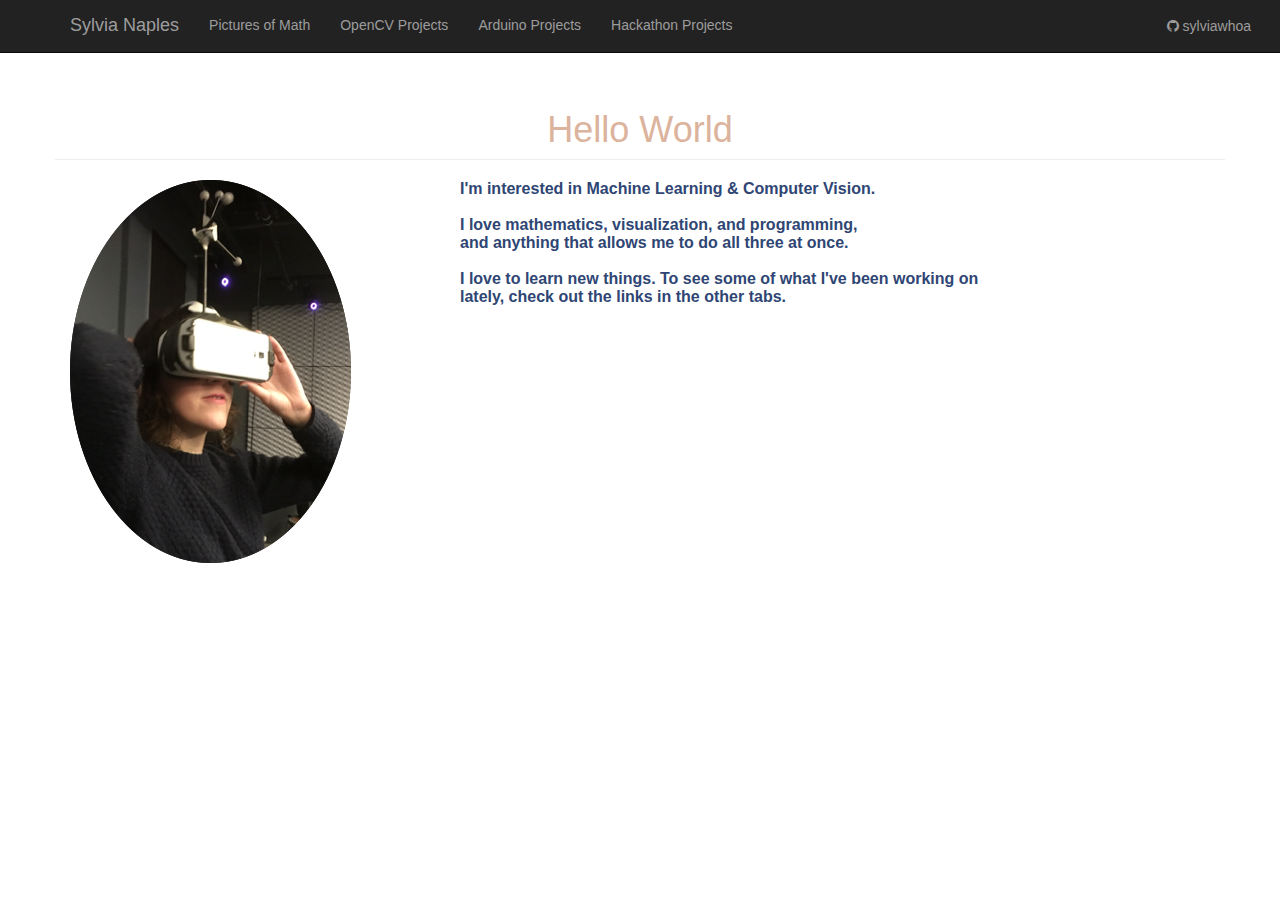
==== index.html @ 17030147 "new pic" ====
<!DOCTYPE html>
<html lang="en">

<head>

    <meta charset="utf-8">
    <meta http-equiv="X-UA-Compatible" content="IE=edge">
    <meta name="viewport" content="width=device-width, initial-scale=1">
    <meta name="description" content="">
    <meta name="author" content="">

    <title>Sylvia Naples</title>

    <!-- Bootstrap Core CSS -->
    <link href="css/bootstrap.min.css" rel="stylesheet">
    <link href="css/font-awesome.min.css" rel="stylesheet">

    <!-- Custom CSS -->
    <link href="css/thumbnail-gallery.css" rel="stylesheet">
    <link href="mainstyle.css" rel="stylesheet">


    <!-- HTML5 Shim and Respond.js IE8 support of HTML5 elements and media queries -->
    <!-- WARNING: Respond.js doesn't work if you view the page via file:// -->
    <!--[if lt IE 9]>
        <script src="https://oss.maxcdn.com/libs/html5shiv/3.7.0/html5shiv.js"></script>
        <script src="https://oss.maxcdn.com/libs/respond.js/1.4.2/respond.min.js"></script>
    <![endif]-->


    <script language="javascript" src="js/getRandomImage.js"></script>
    <script src="js/jquery.js"></script>
    <script>
        $(document).ready(function(){    
            $("#button1").click(function(){
                $("#welcome").hide();
            });
        });
    </script>

        <script>
      (function(i,s,o,g,r,a,m){i['GoogleAnalyticsObject']=r;i[r]=i[r]||function(){
      (i[r].q=i[r].q||[]).push(arguments)},i[r].l=1*new Date();a=s.createElement(o),
      m=s.getElementsByTagName(o)[0];a.async=1;a.src=g;m.parentNode.insertBefore(a,m)
      })(window,document,'script','//www.google-analytics.com/analytics.js','ga');

      ga('create', 'UA-74103315-1', 'auto');
      ga('send', 'pageview');

    </script>

</head>

<body>


    <!-- Navigation -->
    <nav class="navbar navbar-inverse navbar-fixed-top" role="navigation">
        <div class="container">
            <!-- Brand and toggle get grouped for better mobile display -->
            <div class="navbar-header">
                <button type="button" class="navbar-toggle" data-toggle="collapse" data-target="#bs-example-navbar-collapse-1">
                    <span class="sr-only">Toggle navigation</span>
                    <span class="icon-bar"></span>
                    <span class="icon-bar"></span>
                    <span class="icon-bar"></span>
                </button>
                <a class="navbar-brand colorpink" href="index.html">Sylvia Naples</a>
            </div>
            <!-- Collect the nav links, forms, and other content for toggling -->
            <div class="collapse navbar-collapse w105" id="bs-example-navbar-collapse-1">
                <ul class="nav navbar-nav">
                    <li>
                        <a href="picturesofmath.html">Pictures of Math</a>
                    </li>
                    <li>
                        <a href="opencv.html">OpenCV Projects</a>
                    </li>
                    <li>
                        <a href="arduino.html">Arduino Projects</a>
                    </li>
                    <li>
                        <a href="hackathons.html">Hackathon Projects</a>
                    </li>
                 </ul>

                <ul class="nav navbar-nav pull-right">
                    <li>
                      <a href="http://github.com/sylviawhoa" class="btn btn-block btn-social btn-github">
                        <i class="fa fa-github"></i> <span class="hidden-sm" > sylviawhoa </span>
                      </a>
                    </li>
                </ul>
            </div>
            <!-- /.navbar-collapse -->
        </div>
        <!-- /.container -->
    </nav>



    <div class="container">
        <div class="row">

            <!-- <div class="pink col-md-6 col-md-push-4 col-sm-6 col-sm-push-6"> -->
            <div class="pink">
                 <h1 class="page-header">Hello World</h1>
            </div>

        </div>

        <div class="row">
            <div class="col-md-4 col-sm-6">
                 <img src = "vrpic2.png">
            </div>   
            <div class="col-md-6 col-sm-6 title">
                I'm interested in Machine Learning & Computer Vision.
                <br>
                <br>
                I love mathematics, visualization, and programming, 
                <br>
                and anything that allows me to do all three at once.
                <br>
                <br>
                I love to learn new things. To see some of what I've been working on lately, 
                check out the links in the other tabs.
            </div>  
        </div>
    </div>



<!--     <div class = "welcome">
        <a>
            <img src="hey.gif" </img>
        </a>

    </div> -->




  



    <!-- jQuery -->
    <script src="js/jquery.js"></script>

    <!-- Bootstrap Core JavaScript -->
    <script src="js/bootstrap.min.js"></script>

</body>

</html>
---- css/thumbnail-gallery.css ----
/*!
 * Start Bootstrap - Thumbnail Gallery HTML Template (http://startbootstrap.com)
 * Code licensed under the Apache License v2.0.
 * For details, see http://www.apache.org/licenses/LICENSE-2.0.
 */

body {
    padding-top: 70px; /* Required padding for .navbar-fixed-top. Change if height of navigation changes. */
}

.thumb {
    margin-bottom: 30px;
    height: 300px;
    width: 300px;
}

footer {
    margin: 50px 0;
}
---- mainstyle.css ----
/* green #C0CC91 */ 

.welcome{
  /*background-color: #222222;*/
  background-color:rgba(255, 255, 255,0.8);
  color:##305c99;
  padding-left:70px;
  font-size:18px;

}

.greeting {
  /*background-color: #222222;*/
  background-color:rgba(255, 255, 255,0.8);
/*  color:#8600b3;*/
  padding-left:120px;
  font-size:16px;
}

.text{
  background-color:rgba(255, 255, 255,0.8);
  /*color:#305c99;*/
  padding-left:70px;
  font-size:14px;
}

.colorpink{
  color:#dcb39c;
}

.pink{
  color:#dcb39c;
  font-size:20px;
  /*margin-left:325px;*/
  text-align:center;
}

.description{
  font-size: 110%;
  padding: 0px 40px;
  max-width:700px;
  margin:auto;
}

.title{
  font-size:16px;
  font-weight: bold;
  /*color:#3c82d7;*/
  color:#2f4674;
  /*text-align:center;*/
  display: inline-block;
  vertical-align: middle;
  margin:auto;
 line-height: normal;  
}

/*.float-left{
  float:left;
}

.float-right{
  float:right;
}*/

.text-center-mw{
  text-align:center;
  max-width: 600px;
}

.img-responsive {
  min-width:100%;
  min-height:100%;
  max-width:100%;
  max-height:100%;
}

.pic-thumb {
  max-width:350px;
  padding:5px;
  max-height:350px;
  overflow:hidden;
  margin: auto;
}

.gif-thumb {
  padding:10px;
  overflow:hidden;
  margin: auto;
}

.thumbnail {
 border: none; 
}

.imageborder{
  margin-left: 30px;
  /*margin-right: 30px;*/
}

.max-width{
  max-width: 400px;
}

.video{
  margin-left: 130px;
}

.leftmargin{
  margin-left:40px;
}

.smalltopmargin{
  margin-top: 7px;
}

.smallleftmargin{
  margin-left:7px;
}

.overflow-hidden {
  overflow: hidden;
}

.w105 {
  width:105%;
}
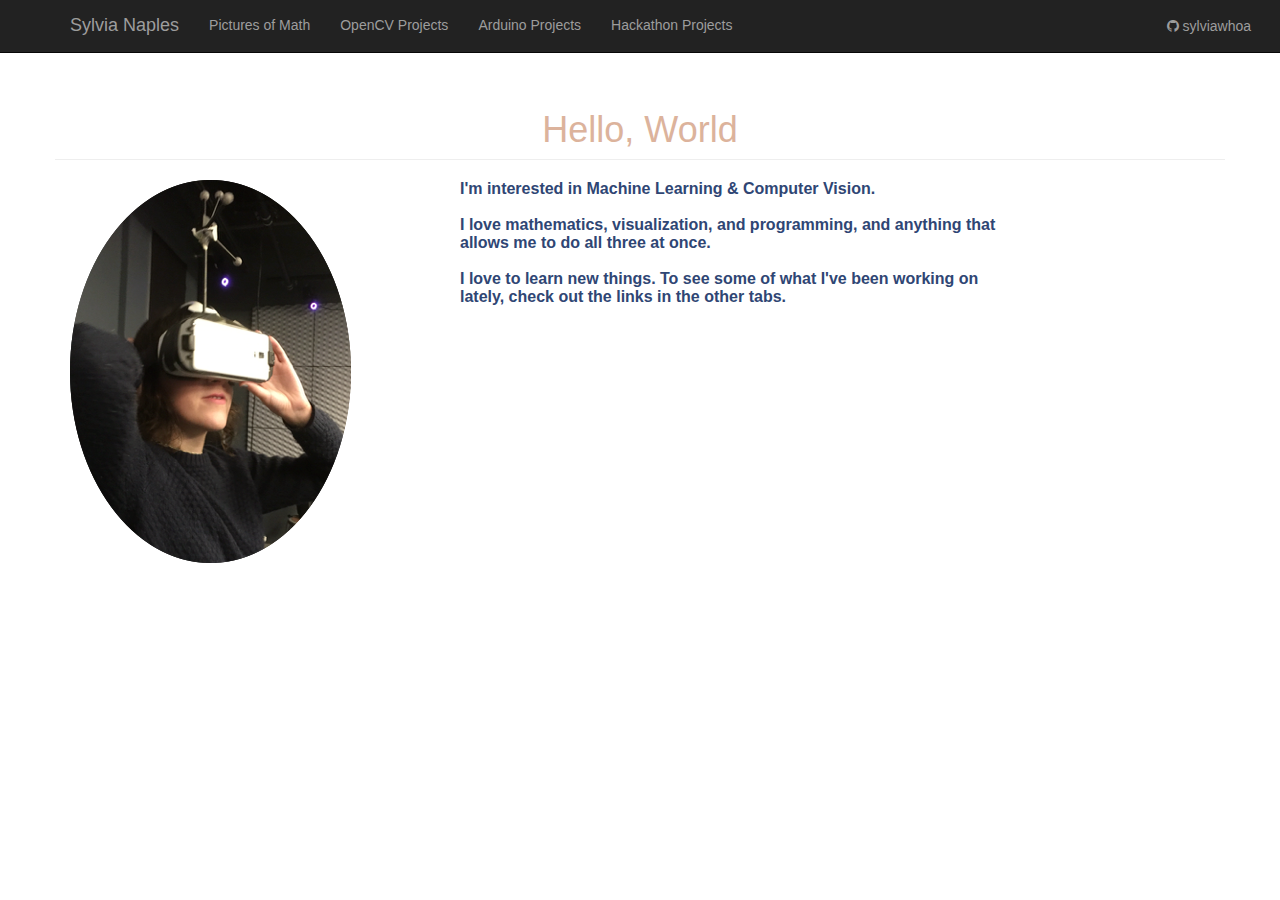
==== commit e6d62408: "updated pov images" ====
--- a/index.html
+++ b/index.html
@@ -82,6 +82,9 @@
                     <li>
                         <a href="hackathons.html">Hackathon Projects</a>
                     </li>
+<!--                     <li>
+                        <a href="upcoming.html">What's Next</a>
+                    </li> -->
                  </ul>
 
                 <ul class="nav navbar-nav pull-right">
@@ -104,7 +107,7 @@
 
             <!-- <div class="pink col-md-6 col-md-push-4 col-sm-6 col-sm-push-6"> -->
             <div class="pink">
-                 <h1 class="page-header">Hello World</h1>
+                 <h1 class="page-header">Hello, World</h1>
             </div>
 
         </div>
@@ -118,7 +121,6 @@
                 <br>
                 <br>
                 I love mathematics, visualization, and programming, 
-                <br>
                 and anything that allows me to do all three at once.
                 <br>
                 <br>
--- a/mainstyle.css
+++ b/mainstyle.css
@@ -122,5 +122,6 @@
 }
 
 .w105 {
+  text-align: auto;
   width:105%;
 }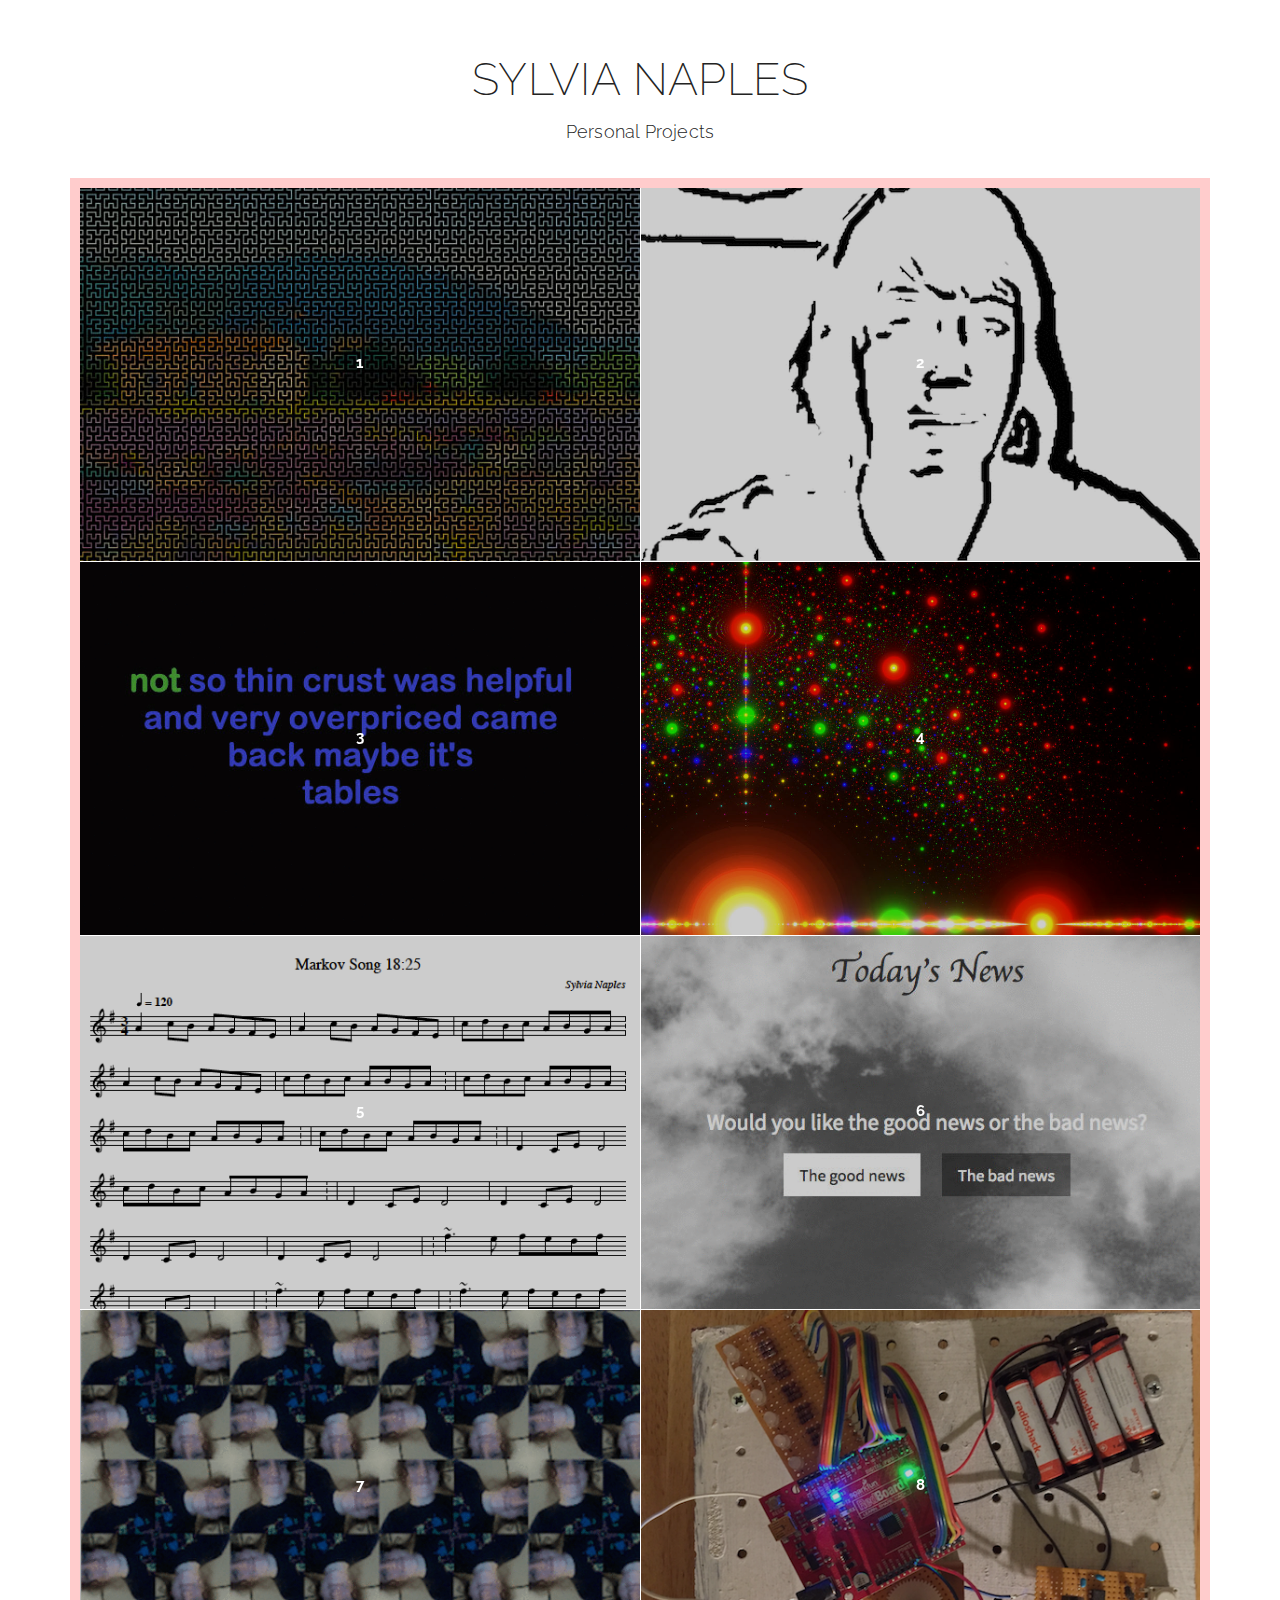
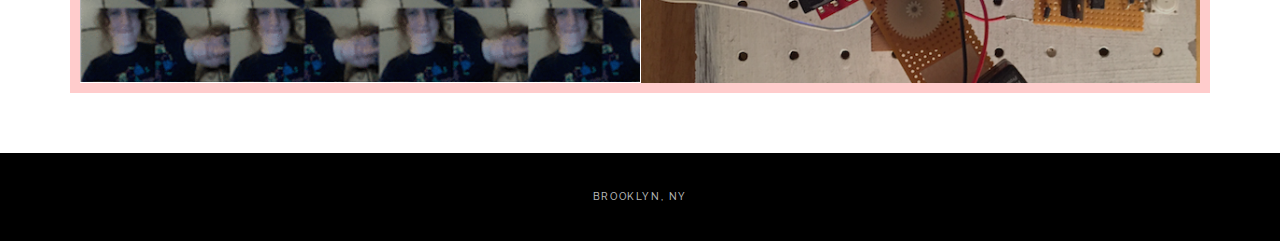
==== commit 37b6c285: "new and improved personal site" ====
--- a/index.html
+++ b/index.html
@@ -1,157 +1,511 @@
 <!DOCTYPE html>
 <html lang="en">
-
-<head>
-
-    <meta charset="utf-8">
-    <meta http-equiv="X-UA-Compatible" content="IE=edge">
-    <meta name="viewport" content="width=device-width, initial-scale=1">
-    <meta name="description" content="">
-    <meta name="author" content="">
-
-    <title>Sylvia Naples</title>
-
-    <!-- Bootstrap Core CSS -->
-    <link href="css/bootstrap.min.css" rel="stylesheet">
-    <link href="css/font-awesome.min.css" rel="stylesheet">
-
-    <!-- Custom CSS -->
-    <link href="css/thumbnail-gallery.css" rel="stylesheet">
-    <link href="mainstyle.css" rel="stylesheet">
-
-
-    <!-- HTML5 Shim and Respond.js IE8 support of HTML5 elements and media queries -->
-    <!-- WARNING: Respond.js doesn't work if you view the page via file:// -->
-    <!--[if lt IE 9]>
-        <script src="https://oss.maxcdn.com/libs/html5shiv/3.7.0/html5shiv.js"></script>
-        <script src="https://oss.maxcdn.com/libs/respond.js/1.4.2/respond.min.js"></script>
-    <![endif]-->
-
-
-    <script language="javascript" src="js/getRandomImage.js"></script>
-    <script src="js/jquery.js"></script>
-    <script>
-        $(document).ready(function(){    
-            $("#button1").click(function(){
-                $("#welcome").hide();
-            });
-        });
-    </script>
-
-        <script>
-      (function(i,s,o,g,r,a,m){i['GoogleAnalyticsObject']=r;i[r]=i[r]||function(){
-      (i[r].q=i[r].q||[]).push(arguments)},i[r].l=1*new Date();a=s.createElement(o),
-      m=s.getElementsByTagName(o)[0];a.async=1;a.src=g;m.parentNode.insertBefore(a,m)
-      })(window,document,'script','//www.google-analytics.com/analytics.js','ga');
-
-      ga('create', 'UA-74103315-1', 'auto');
-      ga('send', 'pageview');
-
-    </script>
-
-</head>
-
-<body>
-
-
-    <!-- Navigation -->
-    <nav class="navbar navbar-inverse navbar-fixed-top" role="navigation">
-        <div class="container">
-            <!-- Brand and toggle get grouped for better mobile display -->
-            <div class="navbar-header">
-                <button type="button" class="navbar-toggle" data-toggle="collapse" data-target="#bs-example-navbar-collapse-1">
-                    <span class="sr-only">Toggle navigation</span>
-                    <span class="icon-bar"></span>
-                    <span class="icon-bar"></span>
-                    <span class="icon-bar"></span>
-                </button>
-                <a class="navbar-brand colorpink" href="index.html">Sylvia Naples</a>
-            </div>
-            <!-- Collect the nav links, forms, and other content for toggling -->
-            <div class="collapse navbar-collapse w105" id="bs-example-navbar-collapse-1">
-                <ul class="nav navbar-nav">
-                    <li>
-                        <a href="picturesofmath.html">Pictures of Math</a>
-                    </li>
-                    <li>
-                        <a href="opencv.html">OpenCV Projects</a>
-                    </li>
-                    <li>
-                        <a href="arduino.html">Arduino Projects</a>
-                    </li>
-                    <li>
-                        <a href="hackathons.html">Hackathon Projects</a>
-                    </li>
-<!--                     <li>
-                        <a href="upcoming.html">What's Next</a>
-                    </li> -->
-                 </ul>
-
-                <ul class="nav navbar-nav pull-right">
-                    <li>
-                      <a href="http://github.com/sylviawhoa" class="btn btn-block btn-social btn-github">
-                        <i class="fa fa-github"></i> <span class="hidden-sm" > sylviawhoa </span>
-                      </a>
-                    </li>
-                </ul>
-            </div>
-            <!-- /.navbar-collapse -->
-        </div>
-        <!-- /.container -->
-    </nav>
-
-
-
-    <div class="container">
-        <div class="row">
-
-            <!-- <div class="pink col-md-6 col-md-push-4 col-sm-6 col-sm-push-6"> -->
-            <div class="pink">
-                 <h1 class="page-header">Hello, World</h1>
-            </div>
-
-        </div>
-
-        <div class="row">
-            <div class="col-md-4 col-sm-6">
-                 <img src = "vrpic2.png">
-            </div>   
-            <div class="col-md-6 col-sm-6 title">
-                I'm interested in Machine Learning & Computer Vision.
-                <br>
-                <br>
-                I love mathematics, visualization, and programming, 
-                and anything that allows me to do all three at once.
-                <br>
-                <br>
-                I love to learn new things. To see some of what I've been working on lately, 
-                check out the links in the other tabs.
-            </div>  
-        </div>
-    </div>
-
-
-
-<!--     <div class = "welcome">
-        <a>
-            <img src="hey.gif" </img>
-        </a>
-
-    </div> -->
-
-
-
-
-  
-
-
-
-    <!-- jQuery -->
-    <script src="js/jquery.js"></script>
-
-    <!-- Bootstrap Core JavaScript -->
-    <script src="js/bootstrap.min.js"></script>
-
-</body>
-
-</html>
+	<head>
+		<meta charset="utf-8">
+		<meta http-equiv="X-UA-Compatible" content="IE=edge">
+		<meta name="viewport" content="width=device-width, initial-scale=1">
+		<!-- The above 3 meta tags *must* come first in the head; any other head content must come *after* these tags -->
+		<meta name="description" content="">
+		<meta name="author" content="">
+		<link rel="icon" href="favicon.ico">
+		<title>Sylvia Naples</title>
+		<!-- Bootstrap core CSS -->
+		<link href="css/bootstrap.min.css" rel="stylesheet">
+		<link rel="stylesheet" href="https://maxcdn.bootstrapcdn.com/font-awesome/4.4.0/css/font-awesome.min.css">
+		<!-- Custom styles for this template -->
+		<link href="css/style.css" rel="stylesheet">
+		<link href="css/custom.css" rel="stylesheet">
+	</head>
+	<body id="page-top">
+		<section id="portfolio">
+			<div class="container">
+				<div class="row">
+					<div class="col-lg-12 text-center">
+						<div class="section-title">
+							<h2>Sylvia Naples</h2>
+							<p>Personal Projects</p>
+						</div>
+					</div>
+				</div>
+				<div class="pink">
+					<div class="shrink-grid">
+						<div class="row row-0-gutter">
+							<!-- start portfolio item -->
+							<div class="col-md-6 col-0-gutter">
+								<div class="ot-portfolio-item">
+									<figure class="effect-bubba">
+										<img src="images/monetslowder.jpg" alt="img02" class="img-responsive" />
+										<figcaption>
+											<h2>1</h2>
+											<p>Fractal Image Loader</p>
+											<a href="#" data-toggle="modal" data-target="#Modal-1">View more</a>
+										</figcaption>
+									</figure>
+								</div>
+							</div>
+							<!-- end portfolio item -->
+							<!-- start portfolio item -->
+							<div class="col-md-6 col-0-gutter">
+								<div class="ot-portfolio-item">
+									<figure class="effect-bubba">
+										<img src="images/edgecrop.gif" alt="img02" class="img-responsive" />
+										<figcaption>
+											<h2>2</h2>
+											<p>Edge Detection</p>
+											<a href="#" data-toggle="modal" data-target="#Modal-2">View more</a>
+										</figcaption>
+									</figure>
+								</div>
+							</div>
+							<!-- end portfolio item -->
+						</div>
+						<div class="row row-0-gutter">
+							<!-- start portfolio item -->
+							<div class="col-md-6 col-0-gutter">
+								<div class="ot-portfolio-item">
+									<figure class="effect-bubba">
+										<img src="images/yelp.gif" alt="img02" class="img-responsive" />
+										<figcaption>
+											<h2>3</h2>
+											<p>YELP karaoke</p>
+											<a href="#" data-toggle="modal" data-target="#Modal-3">View more</a>
+										</figcaption>
+									</figure>
+								</div>
+							</div>
+							<!-- end portfolio item -->
+							<!-- start portfolio item -->
+							<div class="col-md-6 col-0-gutter">
+								<div class="ot-portfolio-item">
+									<figure class="effect-bubba">
+										<img src="images/algcrop.jpg" alt="img02" class="img-responsive" />
+										<figcaption>
+											<h2>4</h2>
+											<p>Pictures of Math</p>
+											<a href="#" data-toggle="modal" data-target="#Modal-4">View more</a>
+										</figcaption>
+									</figure>
+								</div>
+							</div>
+							<!-- end portfolio item -->
+						</div>
+						<div class="row row-0-gutter">
+							<!-- start portfolio item -->
+							<div class="col-md-6 col-0-gutter">
+								<div class="ot-portfolio-item">
+									<figure class="effect-bubba">
+										<img src="images/markov.png" alt="img02" class="img-responsive" />
+										<figcaption>
+											<h2>5</h2>
+											<p>Markov Composition</p>
+											<a href="#" data-toggle="modal" data-target="#Modal-5">View more</a>
+										</figcaption>
+									</figure>
+								</div>
+							</div>
+							<!-- end portfolio item -->
+							<!-- start portfolio item -->
+							<div class="col-md-6 col-0-gutter">
+								<div class="ot-portfolio-item">
+									<figure class="effect-bubba">
+										<img src="images/gnbn.gif" alt="img02" class="img-responsive" />
+										<figcaption>
+											<h2>6</h2>
+											<p>Good News</p>
+											<a href="#" data-toggle="modal" data-target="#Modal-6">View more</a>
+										</figcaption>
+									</figure>
+								</div>
+							</div>
+							<!-- end portfolio item -->
+						</div>
+						<div class="row row-0-gutter">
+							<!-- start portfolio item -->
+							<div class="col-md-6 col-0-gutter">
+								<div class="ot-portfolio-item">
+									<figure class="effect-bubba">
+										<img src="images/njpcrop.gif" alt="img02" class="img-responsive" />
+										<figcaption>
+											<h2>7</h2>
+											<p>Kaleidoscope</p>
+											<a href="#" data-toggle="modal" data-target="#Modal-7">View more</a>
+										</figcaption>
+									</figure>
+								</div>
+							</div>
+							<!-- end portfolio item -->
+							<!-- start portfolio item -->
+							<div class="col-md-6 col-0-gutter">
+								<div class="ot-portfolio-item">
+									<figure class="effect-bubba">
+										<img src="images/povprev.png" alt="img02" class="img-responsive" />
+										<figcaption>
+											<h2>8</h2>
+											<p>Persistence of Vision</p>
+											<a href="#" data-toggle="modal" data-target="#Modal-8">View more</a>
+										</figcaption>
+									</figure>
+								</div>
+							</div>
+							<!-- end portfolio item -->
+					</div>
+				</div>
+			</div>
+
+
+			</div><!-- container -->
+		</section>
+
+		<footer>
+			<div class="container text-center">
+				<p>Brooklyn, NY</p>
+				<!-- <p> link to github, linkedin</p> -->
+			</div>
+		</footer>
+
+		<!-- Modal for portfolio item 1 -->
+		<div class="modal fade" id="Modal-1" tabindex="-1" role="dialog" aria-labelledby="Modal-label-1">
+			<div class="modal-dialog" role="document">
+				<div class="modal-content">
+					<div class="modal-header">
+						<button type="button" class="close" data-dismiss="modal" aria-label="Close"><span aria-hidden="true">&times;</span></button>
+						<h4 class="modal-title" id="Modal-label-1">SLOWDER: The Slow Image Loader</h4>
+					</div>
+					<div class="modal-body">
+						<img src="images/SLOWDER.gif" alt="img01" class="img-responsive" />
+						<div class="modal-works"><span>Javascript</span><span>Hackathon</span></div>
+						<p>By Sylvia Naples and <a target="_blank" href = "http://www.jasonsigal.cc/" > Jason Sigal </a> for NYU ITP's Stupid Hackathon</p>
+						<p>
+						The goal of this Hackathon was to make things with no value. We decided to write a program that would load images slowly. The image loads with a fractal space-filling curve called the <a href = "https://en.wikipedia.org/wiki/Hilbert_curve"> Hilbert curve</a>. Because of it's fractal nature, the percent loaded will get closer and closer to 100; however, to load the image completely would take infinite time.</p>
+						<p>
+							I wrote the program for the Hilbert curve in JavaScript using nothing but loops and recursion.
+						</p>
+						<p> To load your own image into slowder, check out our <a href = "http://sylviawhoa.github.io/slowder/"> Slowder</a> page. (Currently only works in Google Chrome).
+						</p>
+						<p>Checkout the project on <a href="https://github.com/sylviawhoa/slowder">github</a>.</p>
+					</div>
+					<div class="modal-footer">
+						<button type="button" class="btn btn-default" data-dismiss="modal">Close</button>
+					</div>
+				</div>
+			</div>
+		</div>
+
+
+		<!-- Modal for portfolio item 2 -->
+		<div class="modal fade" id="Modal-2" tabindex="-1" role="dialog" aria-labelledby="Modal-label-2">
+			<div class="modal-dialog" role="document">
+				<div class="modal-content">
+					<div class="modal-header">
+						<button type="button" class="close" data-dismiss="modal" aria-label="Close"><span aria-hidden="true">&times;</span></button>
+						<h4 class="modal-title" id="Modal-label-2">Edge Detection</h4>
+					</div>
+					<div class="modal-body">
+						<img src="images/edges.gif" alt="img01" class="img-responsive" />
+						<div class="modal-works"><span>OpenCV</span><span>Computer Vision</span></div>
+						<p>OpenCV's built in edge detection program is very good. This is an inferior one that I built from scratch.</p>
+					</div>
+					<div class="modal-footer">
+						<button type="button" class="btn btn-default" data-dismiss="modal">Close</button>
+					</div>
+				</div>
+			</div>
+		</div>
+
+		<!-- Modal for portfolio item 3 -->
+		<div class="modal fade" id="Modal-3" tabindex="-1" role="dialog" aria-labelledby="Modal-label-3">
+			<div class="modal-dialog" role="document">
+				<div class="modal-content">
+					<div class="modal-header">
+						<button type="button" class="close" data-dismiss="modal" aria-label="Close"><span aria-hidden="true">&times;</span></button>
+						<h4 class="modal-title" id="Modal-label-3"><a href = "https://github.com/sylviawhoa/lyric-gen"> YELP Karaoke </a></h4>
+					</div>
+					<div class="modal-body">
+						<div class="modal-works"><span>Hackathon</span><span>Spotify</span><span>Markov Chain</span><span>NLP</span></div>
+						<p>By Sylvia Naples and <a target="_blank" href = "http://www.jasonsigal.cc/" > Jason Sigal </a> for Monthly Music Hackathon at Spotify NYC</p> 
+						<p>Our code uses a <a href = "https://en.wikipedia.org/wiki/Markov_chain"> Markov Chain </a> to generate new lyrics to a given song from a large text file.
+						Given the lyrics to a song, new lyrics are generated with the same syllabic count so that the song can be sung using the new lyrics. We used <a href="https://www.yelp.com/dataset_challenge/" target="_blank">Yelp reviews</a> to generate the lyrics but any large text file could be substituted.</p>
+
+						<p>Example output:</p>
+						<div class = "modal-container">
+							<div class="row">
+								<div class="col-sm-6">Patti Smith's Lyrics to "Because the Night"</div>
+								<div class="col-sm-6">Markov Generated lyrics to "Because the Night"</div>
+							</div>
+							<div class="row">
+								<div class="col-sm-6">
+									<div class = "textboxn">
+										<br>
+										Take me now baby here as I am<br>
+										Pull me close, try and understand<br>
+										Desire is hunger is the fire I breathe<br>
+										Love is a banquet on which we feed<br><br>
+
+										Come on now try and understand<br>
+										The way I feel when I'm in your hands<br>
+										Take my hand come undercover<br>
+										They can't hurt you now,<br>
+										Can't hurt you now, can't hurt you now<br>
+										Because the night belongs to lovers<br>
+										Because the night belongs to lust<br>
+										Because the night belongs to lovers<br>
+										Because the night belongs to us<br><br>
+
+										Have I doubt when I'm alone<br>
+										Love is a ring, the telephone<br>
+										Love is an angel disguised as lust<br>
+										Here in our bed until the morning comes<br>
+										Come on now try and understand<br>
+										The way I feel under your command<br>
+										Take my hand as the sun descends<br>
+										They can't touch you now,<br>
+										Can't touch you now, can't touch you now<br>
+										Because the night belongs to lovers ...<br><br>
+
+										With love we sleep<br>
+										With doubt the vicious circle<br>
+										Turn and burns<br>
+										Without you I cannot live<br>
+										Forgive, the yearning burning<br>
+										I believe it's time, too real to feel<br>
+										So touch me now, touch me now, touch me now<br>
+										Because the night belongs to lovers ...<br><br>
+
+										Because tonight there are two lovers<br>
+										If we believe in the night we trust<br>
+										Because tonight there are two lovers ...<br><br>
+									</div> 
+									<br><br> 
+								</div> 
+								<div class="col-sm-6">
+									<div class = "textboxn">
+										<br>
+										THAT THE EMPLOYEES HE DIDN'T HAVE<br>
+										CARE OF THE LOUD SOME CHEAP BUT AT<br>
+										IS NEARBY TOWN AND TAKE OUR WAITRESS WAS STUFFED<br>
+										IN COMPARISON TO BE SEATED<br><br>
+
+										IN THE BAR WASN'T EVEN THAT<br>
+										FRIDAY DURING THE DESCRIPTIONS ALL<br>
+										RECENT SALES BUT OUR CREDIT<br>
+										HAVE ENOUGH TO STOP<br>
+										BECAUSE THE OTHER THAN INCOMPETENT<br>
+										DREAM I WILL RETURN HOME I CALLED THE<br>
+										SERVICE GOLFERS IN THE BOYFRIEND<br>
+										ARE JUST OK BECAUSE WE GO BACK<br>
+										TEA BUT DID BLENDED DRINKS I'VE EATEN<br><br>
+
+										TREATS ARE GREAT ARE NOT HONOR<br>
+										AS TOILETRIES AND ONE OF GOING<br>
+										BECAUSE MUCH ENTHUSIASM ABOUT<br>
+										BY AND WERE STAFFED WITH GOOD TO PURCHASE MACHINES<br>
+										TAILOR AS AN ITALIAN FOOD<br>
+										NOT SO THIN CRUST WAS HELPFUL AND VERY<br>
+										OVERPRICED CAME BACK MAYBE IT'S<br>
+										TABLES IT ALL IT<br>
+										BACK FOR THE BAR WONDERFUL JOB<br>
+										OTHER SIGNS HE TOLD I DO IT WAS<br><br>
+
+										EVEN HAVE ANY<br>
+										WHICH WAS OVERCOOKED AND DUTIES<br>
+										HAD GREAT AND<br>
+										AND HIGHLY GOTTEN A DRINK<br>
+										TORTILLA SOUP AND THE ONLY<br>
+										HISTORIC BUILDING AND KNOWS THAT I<br>
+										WHITE RICE NOODLES WERE SUFFICIENT TO ORDER<br>
+										IT'S THE FOR IT IS A BUT WAY I<br><br>
+
+										SOMETHING NEW SLIDE DOWN SOUTH HILLS HANDS AND<br>
+										BUT THE TIKI THING THAT BEING THERE<br>
+										AND EXCITING FOR A NICE STAFF WORKING<br><br>
+									</div>
+								</div>
+							</div>
+						</div>
+					</div>
+					<br>
+					<div class="modal-footer">
+						<button type="button" class="btn btn-default" data-dismiss="modal">Close</button>
+					</div>
+				</div>
+			</div>
+		</div>
+
+		<!-- Modal for portfolio item 4 -->
+		<div class="modal fade" id="Modal-4" tabindex="-1" role="dialog" aria-labelledby="Modal-label-4">
+			<div class="modal-dialog" role="document">
+				<div class="modal-content">
+					<div class="modal-header">
+						<button type="button" class="close" data-dismiss="modal" aria-label="Close"><span aria-hidden="true">&times;</span></button>
+						<h4 class="modal-title" id="Modal-label-4">Pictures of Math</h4>
+					</div>
+					<script language="javascript" src="js/getRandomImage.js"></script>
+					<script type="text/javascript"> var imgArray = getSixRandomImages(random_images_array);</script>
+					<div class="modal-body">
+						<div class="modal-container">
+							<div class="row">
+								<div class="col-md-4 col-sm-6">
+									<div class="pic-thumb">
+										<script type="text/javascript">document.write(imgArray[0]);</script>
+									</div>
+								</div>
+								<div class="col-md-4 col-sm-6">
+									<div class="pic-thumb">
+										<script type="text/javascript">document.write(imgArray[1]);</script>
+									</div>
+								</div>
+								<div class="clearfix visible-sm"></div>
+								<div class="col-md-4 col-sm-6">
+									<div class="pic-thumb">
+									 <script type="text/javascript">document.write(imgArray[2]);</script>
+									</div>
+								</div>
+								<div class="clearfix visible-md visible-lg"></div>
+								<div class="col-md-4 col-sm-6">
+									<div class="pic-thumb">
+									 <script type="text/javascript">document.write(imgArray[3]);</script>
+									</div>
+								</div>
+								<div class="clearfix visible-sm"></div>
+								<div class="col-md-4 col-sm-6">
+									<div class="pic-thumb">
+									 <script type="text/javascript">document.write(imgArray[4]);</script>
+									</div>
+								</div>
+								<div class="col-md-4 col-sm-6">
+									<div class="pic-thumb">
+									 <script type="text/javascript">document.write(imgArray[5]);</script>
+									</div>
+								</div>
+							</div>
+						</div>
+						<div class="modal-works"><span>Math</span></div>
+						<p>The beauty of advanced mathematics is typically restricted to the few of us who choose to dedicate years of our lives to it. In 2010, I started a blog called <a href="http://picturesofmath.blogspot.com/"> Pictures of Math </a>. I've since collected over 200 images to share the universal beauty of mathematics.</p>
+						<p>To find out more about a particular image, click the image.</p>
+						<p>If you are on a mobile device, check out my <a href = "http://sylviawhoa.github.io/mobileapp/" >  mobile app</a>.</p>
+					</div>
+					<div class="modal-footer">
+						<button type="button" class="btn btn-default" data-dismiss="modal">Close</button>
+					</div>
+				</div>
+			</div>
+		</div>
+		<!-- Modal for portfolio item 5 -->
+		<div class="modal fade" id="Modal-5" tabindex="-1" role="dialog" aria-labelledby="Modal-label-5">
+			<div class="modal-dialog" role="document">
+				<div class="modal-content">
+					<div class="modal-header">
+						<button type="button" class="close" data-dismiss="modal" aria-label="Close"><span aria-hidden="true">&times;</span></button>
+						<h4 class="modal-title" id="Modal-label-5">Markov Generated Sheet Music</h4>
+					</div>
+					<div class="modal-body">
+						<img src="images/markov.png" alt="img01" class="img-responsive" />
+						<div class="modal-works"><span>Hackathon</span><span>Markov Chain</span></div>
+						<p>I started this project for a Music Composition Hackathon at Spotify. I wanted to algorithmically generate music using a trained model. The event centered around a performace at the end of the night so my goal was to create music that could be performed by a person. Generating sheet music seemed like it would be a very difficult problem, but after some research, I was excited to discover a file format called <a href="https://en.wikipedia.org/wiki/ABC_notation">abc notation</a> that gives a textual representation of a score. All I needed was to find a large dataset of abc sheet music and I was able to generate my own songs. I used a <a href="http://www.norbeck.nu/abc/">collection of Irish and Swedish songs</a>.</p>
+						<p>Checkout the project on <a href="https://github.com/sylviawhoa/markov_sheet_music">github</a>.</p>
+					</div>
+					<div class="modal-footer">
+						<button type="button" class="btn btn-default" data-dismiss="modal">Close</button>
+					</div>
+				</div>
+			</div>
+		</div>
+
+		<!-- Modal for portfolio item 6 -->
+		<div class="modal fade" id="Modal-6" tabindex="-1" role="dialog" aria-labelledby="Modal-label-1">
+			<div class="modal-dialog" role="document">
+				<div class="modal-content">
+					<div class="modal-header">
+						<button type="button" class="close" data-dismiss="modal" aria-label="Close"><span aria-hidden="true">&times;</span></button>
+						<h4 class="modal-title" id="Modal-label-6">Good News / Bad News</h4>
+					</div>
+					<div class="modal-body">
+						<img src="images/goodnews.jpg" alt="img01" class="img-responsive" />
+						<div class="modal-works"><span>API</span><span>Sentiment Analysis</span><span>NLP</span></div>
+						<p>Using Sentiment Analysis on News</p>
+						<p>
+						Want the good news? By selecting good news, you'll see only articles with a sentiment score of over .8. The bad news? Below -.8. All articles are fetched several times a day using the Alchemy API.
+						</p>
+						<!-- url to site -->
+					</div>
+					<div class="modal-footer">
+						<button type="button" class="btn btn-default" data-dismiss="modal">Close</button>
+					</div>
+				</div>
+			</div>
+		</div>
+
+		<!-- Modal for portfolio item 7 -->
+		<div class="modal fade" id="Modal-7" tabindex="-1" role="dialog" aria-labelledby="Modal-label-1">
+			<div class="modal-dialog" role="document">
+				<div class="modal-content">
+					<div class="modal-header">
+						<button type="button" class="close" data-dismiss="modal" aria-label="Close"><span aria-hidden="true">&times;</span></button>
+						<h4 class="modal-title" id="Modal-label-7">Kalvideoscope</h4>
+					</div>
+					<div class="modal-body">
+						<img src="images/kal.gif" alt="img01" class="img-responsive"/>
+						<div class="modal-works"><span>OpenCV</span></div>
+						<p> Playing with reflection, rotation, and recursion to create a scalable kaleidoscope. Inspired by Nam June Paik's <a href="http://collection.whitney.org/object/5459" >V-yramid</a>:
+						</p>
+						<img src="images/njpyramid.jpeg" alt="img01" class="img-responsive"/>
+					</div>
+					<div class="modal-footer">
+						<button type="button" class="btn btn-default" data-dismiss="modal">Close</button>
+					</div>
+				</div>
+			</div>
+		</div>
+
+		<!-- Modal for portfolio item 8 -->
+		<div class="modal fade" id="Modal-8" tabindex="-1" role="dialog" aria-labelledby="Modal-label-1">
+			<div class="modal-dialog" role="document">
+				<div class="modal-content">
+					<div class="modal-header">
+						<button type="button" class="close" data-dismiss="modal" aria-label="Close"><span aria-hidden="true">&times;</span></button>
+						<h4 class="modal-title" id="Modal-label-8">Persistence of Vision</h4>
+					</div>
+					<div class="modal-body">
+						<img src="images/POV_Sylvia.gif" alt="img01" class="img-responsive" />
+						<div class="modal-works"><span>Javascript</span><span>Hackathon</span></div>
+						<p>An implementation of Persistence of Vision from Simon Monk's <br>
+						<a href = "http://www.dangerouslymad.com/projects/chapter-8-persistence-of-vision"> 15 Dangerously Mad Projects for the Evil Genius</a></p>
+
+					<div class="modal-container">
+						<div class="row">
+							<img src="images/povproject.jpg" class="img-responsive">
+							<p>The completed Persistence of Vision board</p>
+						</div>
+						<div class="row">
+							<img src="images/leds.png" class="img-responsive">
+							<p>Three pin RGB LEDs with connected resistors</p>
+						</div>
+						<div class="row">
+							<img src="images/mcprogress.png" class="img-responsive">
+							<p>The instructions were written for a Printed Circuit Board. Since I was using a strip of plastic with holes in it, I had to work out the diagram myself.</p>
+						</div>
+						<div class="row">
+							<img src="images/motorcontroller.jpg" class="img-responsive">
+							<p>Completed front and back of the motor controller</p>
+						</div>
+					</div>
+
+					</div>
+
+					<div class="modal-footer">
+						<button type="button" class="btn btn-default" data-dismiss="modal">Close</button>
+					</div>
+				</div>
+			</div>
+		</div>
+
+
+		<!-- Bootstrap core JavaScript
+			================================================== -->
+		<!-- Placed at the end of the document so the pages load faster -->
+		<script src="https://ajax.googleapis.com/ajax/libs/jquery/1.11.3/jquery.min.js"></script>
+		<script src="js/bootstrap.min.js"></script>
+		<script src="js/SmoothScroll.js"></script>
+		<script src="js/theme-scripts.js"></script>
+	</body>
+</html>--- a/css/style.css
+++ b/css/style.css
@@ -0,0 +1,671 @@
+/*------------------------------------------------------------------
+
+Project:	Treviso - One page multi purpose page
+Version:	1.0
+Last change:	17/08/2015 [...]
+Designed by:	MOOZ Themes / www.MOOZthemes.com
+Primary use:	One page
+
+/*--------------------
+Import Google Fonts
+--------------------*/
+
+/* main font for menu. */
+@import url(http://fonts.googleapis.com/css?family=Roboto:400|Raleway:200,300,400,500,700,900);
+
+/*--------------------
+1. General
+--------------------*/
+
+body {
+	margin: 0px;
+	font-family: "Raleway", Sans-serif;
+}
+
+h1,
+h2,
+h3,
+h4,
+h5,
+h6 {
+	font-weight: 200;
+	letter-spacing: 0.4px;
+	font-family: "Raleway", Sans-serif;
+	color: #232323;
+}
+
+p {
+	font-family: 'Raleway', sans-serif;
+	font-size: 17px;
+	font-weight: 300;
+	line-height: 28px;
+	letter-spacing: 0.2px;
+	color: #252525;
+}
+
+a:hover, a:focus, a:active, a.active {
+    color: #fec503;
+}
+a, a:hover, a:focus, a:active, a.active {
+    outline: 0;
+}
+
+::selection {
+    text-shadow: none;
+    background: #fed136;
+}
+
+@media (min-width: 768px) {
+	section {
+	    padding: 150px 0;
+	}
+}
+
+section {
+	padding: 35px 0 60px;
+}
+
+/*--------------------
+1.1 Reset bootstrap
+--------------------*/
+
+.row-0-gutter {
+    margin-left: -13px;
+    margin-right: -13px;
+}
+
+.col-0-gutter {
+	padding-left: 0;
+	padding-right: 0;
+}
+
+/*--------------------
+2. Navigation
+--------------------*/
+
+.navbar-default {
+	background-color: #F1F1F1;
+	border-color: transparent
+}
+.navbar-default .navbar-brand {
+	color: #fff;
+    padding: 5px;
+}
+.navbar-default .navbar-brand:hover,.navbar-default .navbar-brand:focus,.navbar-default .navbar-brand:active,.navbar-default .navbar-brand.active {
+	color: #fec503
+}
+.navbar-default .navbar-collapse {
+	border-color: rgba(255,255,255,.02)
+}
+.navbar-default .navbar-toggle {
+	background-color: #fed136;
+	border-color: #fed136
+}
+.navbar-default .navbar-toggle .icon-bar {
+	background-color: #fff
+}
+.navbar-default .navbar-toggle:hover,.navbar-default .navbar-toggle:focus {
+	background-color: #fed136
+}
+.navbar-default .nav li a {
+    font-family: "Roboto",sans-serif;
+    text-transform: uppercase;
+    font-size: 13px;
+    font-weight: 400;
+    letter-spacing: 2px;
+    color: #000;
+    border-bottom: 1px solid;
+    border-color: #000;
+    margin: 10px 15px;
+    padding: 0 0 2px 0;
+}
+
+.navbar-default .nav li a:hover,.navbar-default .nav li a:focus {
+	border-color: #991919;
+	outline: 0
+}
+
+.navbar-default .navbar-nav>.active>a {
+	border-radius: 0;
+	color: #fff;
+	background-color: #fed136
+}
+.navbar-default .navbar-nav>.active>a:hover,.navbar-default .navbar-nav>.active>a:focus {
+	color: #fff;
+	background-color: #fec503
+}
+
+@media (min-width:768px) {
+	.navbar-default
+	{
+		background-color: transparent;
+		padding: 40px 0 0px;
+    	-webkit-transition:padding .3s;
+		-moz-transition:padding .3s;
+		transition:padding .3s;
+		border:0
+	}
+	.navbar-default .navbar-brand {
+		font-size: 2em;
+		-webkit-transition:all .3s;
+		-moz-transition:all .3s;
+		transition:all .3s
+        padding: 0px;
+	}
+	.navbar-default .navbar-nav>.active>a {
+		border-radius: 3px
+	}
+	.navbar-default.navbar-shrink {
+		background-color: #222;
+		padding: 10px 0
+	}
+    .navbar-nav>li>a {
+        padding-top: 15px;
+        padding-bottom: 4px;
+    }
+}
+
+/*--------------------
+4. Sections
+--------------------*/
+
+.section-title {
+	padding-bottom: 30px;
+}
+
+.section-title h2 {
+	font-size: 45px;
+	text-transform: uppercase;
+}
+
+.section-title p {
+	font-size: 18px;
+	font-weight: 300;
+	line-height: 33px;
+	margin: 25px 100px 30px 100px;
+}
+
+.mz-module .section-title {
+    padding: 40px 0;
+}
+
+/*--------------------
+4.1. About
+--------------------*/
+
+.mz-about-container {
+    padding: 0 50px;
+}
+
+.mz-module-about {
+	padding: 20px;
+}
+
+.mz-about-default {
+    background-color: #252525;
+}
+
+.mz-about-dark {
+    background-color: #2B2B2B;
+}
+
+.mz-module-about h3 {
+font-weight: 700;
+    font-size: 13px;
+    text-transform: uppercase;
+    color: #FFFFFF;
+    letter-spacing: 2px;
+    margin-bottom: 30px;
+    }
+
+.mz-module-about p {
+	font-size: 14px;
+	font-weight: 400;
+	line-height: 27px;
+	color: #9C9C9C;
+}
+
+.ot-circle {
+	text-align: center;
+	color: #E8E8E8;
+	margin: 40px 0;
+	font-size: 37px;
+}
+
+/*--------------------
+4.2. Skills
+--------------------*/
+
+.skills-text h2 {
+    margin: 0 0 30px;
+}
+
+.skillbar-item {
+    margin-bottom: 30px;    
+}
+
+.skillbar-item:last-child {
+    margin-bottom: 60px;    
+}
+
+.skillbar {
+    position: relative;
+    display: block;
+    width: 100%;
+}
+
+.skillbar-bar {
+    display: block;
+    background-color: #FFFFFF;
+    height: 10px;
+    width: 100%;
+    border: 1px solid #D8D8D8;
+    border-radius: 10px;
+}
+
+.skillbar h3 {
+    font-weight: 600;
+    font-size: 13px;
+    text-transform: uppercase;
+    color: #3A3A3A;
+    letter-spacing: 2px;    
+    margin: 0;
+    padding: 0 0 12px 0;
+}
+
+.skillbar-percent {
+    color: #fff;
+    background-color: #B91919;
+    float: left;
+    height: 4px;
+    margin: 2px 0;
+    border-radius: 10px;
+    border: 1px solid #B91919;
+}
+
+/*--------------------
+4.3. Portfolio
+--------------------*/
+
+figure {
+	position: relative;
+    overflow: hidden;
+    margin: 0 1px 1px 0;
+    background: #726FB9;
+    text-align: center;
+    cursor: pointer;	
+}
+
+figcaption {
+    position: absolute;
+    top: 0;
+    left: 0;
+    width: 100%;
+    height: 100%;	
+}
+
+.ot-portfolio-item figure figcaption > a {
+    z-index: 1000;
+    text-indent: 200%;
+    white-space: nowrap;
+    font-size: 0;
+    opacity: 0;
+}
+.ot-portfolio-item figure figcaption, .ot-portfolio-item figure figcaption > a {
+    position: absolute;
+    top: 0;
+    left: 0;
+    width: 100%;
+    height: 100%;
+}
+
+figure.effect-bubba {
+	background: #000;
+	margin-bottom: 1px;
+}
+
+figure.effect-bubba img {
+	opacity: 0.8;
+	-webkit-transition: opacity 0.35s;
+	transition: opacity 0.35s;
+}
+
+figure.effect-bubba:hover img {
+	opacity: 0.4;
+}
+
+figure.effect-bubba figcaption::before,
+figure.effect-bubba figcaption::after {
+	position: absolute;
+	top: 30px;
+	right: 30px;
+	bottom: 30px;
+	left: 30px;
+	content: '';
+	opacity: 0;
+	-webkit-transition: opacity 0.35s, -webkit-transform 0.35s;
+	transition: opacity 0.35s, transform 0.35s;
+}
+
+figure.effect-bubba figcaption::before {
+	border-top: 1px solid #fff;
+	border-bottom: 1px solid #fff;
+	-webkit-transform: scale(0,1);
+	transform: scale(0,1);
+}
+
+figure.effect-bubba figcaption::after {
+	border-right: 1px solid #fff;
+	border-left: 1px solid #fff;
+	-webkit-transform: scale(1,0);
+	transform: scale(1,0);
+}
+
+figure.effect-bubba h2 {
+    color: #fff;
+    font-size: 15px;
+    font-weight: 700;
+    text-transform: uppercase;
+	padding-top: 30%;
+	-webkit-transition: -webkit-transform 0.35s;
+	transition: transform 0.35s;
+	-webkit-transform: translate3d(0,-20px,0);
+	transform: translate3d(0,-20px,0);
+}
+
+figure.effect-bubba p {
+    color: #fff;
+    font-size: 13px;
+    font-weight: 500;
+	padding: 20px 2.5em;
+	opacity: 0;
+	-webkit-transition: opacity 0.35s, -webkit-transform 0.35s;
+	transition: opacity 0.35s, transform 0.35s;
+	-webkit-transform: translate3d(0,20px,0);
+	transform: translate3d(0,20px,0);
+}
+
+figure.effect-bubba:hover figcaption::before,
+figure.effect-bubba:hover figcaption::after {
+	opacity: 1;
+	-webkit-transform: scale(1);
+	transform: scale(1);
+}
+
+figure.effect-bubba:hover h2,
+figure.effect-bubba:hover p {
+	opacity: 1;
+	-webkit-transform: translate3d(0,0,0);
+	transform: translate3d(0,0,0);
+}
+
+/*--------------------
+4.4. Dark Short section (counters, quote, etc)
+--------------------*/
+
+.light-bg {
+    background: #f1f1f1;
+}
+
+/*--------------------
+4.5. Intro Text
+--------------------*/
+
+.intro-section {
+	padding: 60px 0 0 0;
+	margin: 0;
+}
+
+.intro-section .section-title {
+/*	padding: 0px 85px; */
+	text-align: justify;	
+}
+
+.intro-section p {
+	font-size: 14px;
+	color: #6B6B6B;
+	font-weight: 500;
+	line-height: 32px;
+	padding: 47px;
+	font-family: "Raleway";
+	margin: 0;
+	background-color: #F9F9F9;
+}
+
+/*--------------------
+4.6. Team
+--------------------*/
+
+.team-item {
+    text-align: center;
+    background-color: #F5F5F5;
+}
+
+.team-item h3 {
+font-size: 25px;
+    font-weight: 300;
+    margin: 30px 0 20px;
+    text-transform: uppercase;
+}
+
+.team-item .team-position {
+color: #565656;
+    font-size: 12px;
+    text-transform: uppercase;
+    font-weight: 500;
+}
+
+.team-item p {
+	font-size: 13px;
+	font-weight: 500;
+	color: #848484;
+	padding: 18px 30px 35px 30px;
+	line-height: 24px;
+}
+
+/*--------------------
+4.7. Contacts
+--------------------*/
+
+section#contact form {
+    width: 60%;
+    margin: 15px auto;
+}
+
+section#contact.form-group {
+margin-bottom: 25px;
+}
+
+section#contact .form-group input, section#contact .form-group textarea {
+    padding: 15px;
+    border: 1px solid #BBBBBB;
+    border-radius: 0;
+    -webkit-box-shadow: inset 0 1px 1px rgba(0,0,0,.075);
+    box-shadow: inset 0 0px 0px rgba(0,0,0,.075);
+    font-size: 13px;
+}
+
+.contact h3 {
+    margin-bottom: 30px;
+}
+
+.contact p {
+    font-size: 13px;
+}
+
+.contact .day {
+    display: inline-block;
+    width: 80px;
+}
+
+.contact i {
+    margin-right: 5px;
+}
+
+/*--------------------
+5. Footer
+--------------------*/
+
+footer {
+    padding: 30px;
+    background-color: #000;    
+}
+
+footer p {
+    color: #B7B7B7;
+    margin: 0;
+    font-size: 10px;
+    text-transform: uppercase;
+    font-weight: 500;
+    letter-spacing: 1.6px;
+}
+
+footer p a {
+    color: #fff;
+}
+
+footer p a span {
+    color: #FF9F46;
+    font-size: 10px;
+    letter-spacing: 1px;
+    font-weight: 700;
+}
+
+/*--------------------
+6. Modal
+--------------------*/
+
+.modal-content {
+	border-radius: 0;	
+}
+.modal-header .close {
+	font-size: 30px;	
+}
+.modal-title {    
+	text-transform: uppercase;
+	font-size: 23px;
+}
+
+.modal-body {
+	padding: 0;
+}
+
+.modal-body p {
+	margin: 30px 20px;
+	color: #2D2D2D;		
+}
+
+.modal-works {
+font-size: 11px;
+    letter-spacing: 1px;
+    text-transform: uppercase;
+    font-weight: 500;
+    color: #fff;
+    margin: 25px 20px;
+}
+
+.modal-works span {
+	background-color: #FED136;
+    margin-right: 15px;
+    padding: 5px 10px;
+}
+
+/*--------------------
+7. Components
+--------------------*/
+
+.btn-xl:hover, .btn-xl:focus, .btn-xl:active, .btn-xl.active, .open .dropdown-toggle.btn-xl {
+    color: #fff;
+    background-color: #fec503;
+    border-color: #f6bf01;
+}
+
+.btn:hover, .btn:focus, .btn:active, .btn.active, .open .dropdown-toggle.btn {
+    color: #fff;
+    background-color: #fec503;
+    border-color: #f6bf01;
+}
+
+.btn {
+    display: inline-block;
+    padding: 8px 20px;
+    margin-bottom: 0;
+    font-size: 14px;
+    font-weight: 400;
+    line-height: 1.42857143;
+    text-align: center;
+    white-space: nowrap;
+    vertical-align: middle;
+    -ms-touch-action: manipulation;
+    touch-action: manipulation;
+    cursor: pointer;
+    -webkit-user-select: none;
+    -moz-user-select: none;
+    -ms-user-select: none;
+    user-select: none;
+    background-image: none;
+    border: 1px solid transparent;
+    border-radius: 4px;
+}
+
+.btn-xl {
+    color: #fff;
+     background-color: #726FB9;
+    border-color: #726FB9;
+    font-family: "Robot",sans-serif;
+    text-transform: uppercase;
+    font-weight: 700;
+    border-radius: 3px;
+    font-size: 18px;
+    padding: 20px 40px;
+}
+
+/* Back to top button
+---------------------------------- */
+#back-top {
+    position: fixed;
+    z-index: 1000;
+    bottom: 40px;
+    right: 50px;
+}
+#back-top a {
+    width: 60px;
+    height: 60px;
+    display: block;
+    text-align: center;
+    font: 11px/100% Arial, Helvetica, sans-serif;
+    text-transform: uppercase;
+    text-decoration: none;
+    color: #FFFFFF;
+    background: #A9A9B1;
+    /* background color transition */
+    -webkit-transition: 1s;
+    -moz-transition: 1s;
+    transition: 1s;
+}
+#back-top a:hover {
+    background: #fed136;
+}
+/* arrow icon (span tag) */
+#back-top i {
+    margin-top: 15px;
+    font-size: 28px;
+}
+
+@media only screen
+and (min-width : 320px)
+and (max-width : 480px) {
+#back-top {
+    position: fixed;
+    bottom: 10px;
+    right: 30px;
+}
+#back-top a {
+    width: 40px;
+    height: 40px;
+}
+#back-top i {
+    margin-top: 7px;
+    font-size: 20px;
+}
+}
--- a/css/custom.css
+++ b/css/custom.css
@@ -0,0 +1,43 @@
+.pink {
+	border-color: #ffcccc;
+	border-style: solid;
+	border-width: 10px;
+}
+
+.shrink-grid {
+	margin:0px 12px -1px 13px;
+}
+
+.section-title {
+	padding-bottom:0px;
+}
+
+.img-responsive, .thumbnail a > img, .thumbnail > img {
+	width:100%;
+}
+
+.section-title p {
+	margin: 5px 100px 30px 100px;
+}
+
+.textboxn{
+	background-color:#cce1e0;
+	/*color:#305c99;*/
+	padding-left:10px;
+	font-size:12px;
+	max-width: 360px;
+}
+
+.modal-container {
+	width: 95%;
+	margin-left:15px;
+}
+
+.pic-thumb {
+	
+}
+/*.thumb {
+    margin-bottom: 30px;
+    height: 300px;
+    width: 300px;
+}*/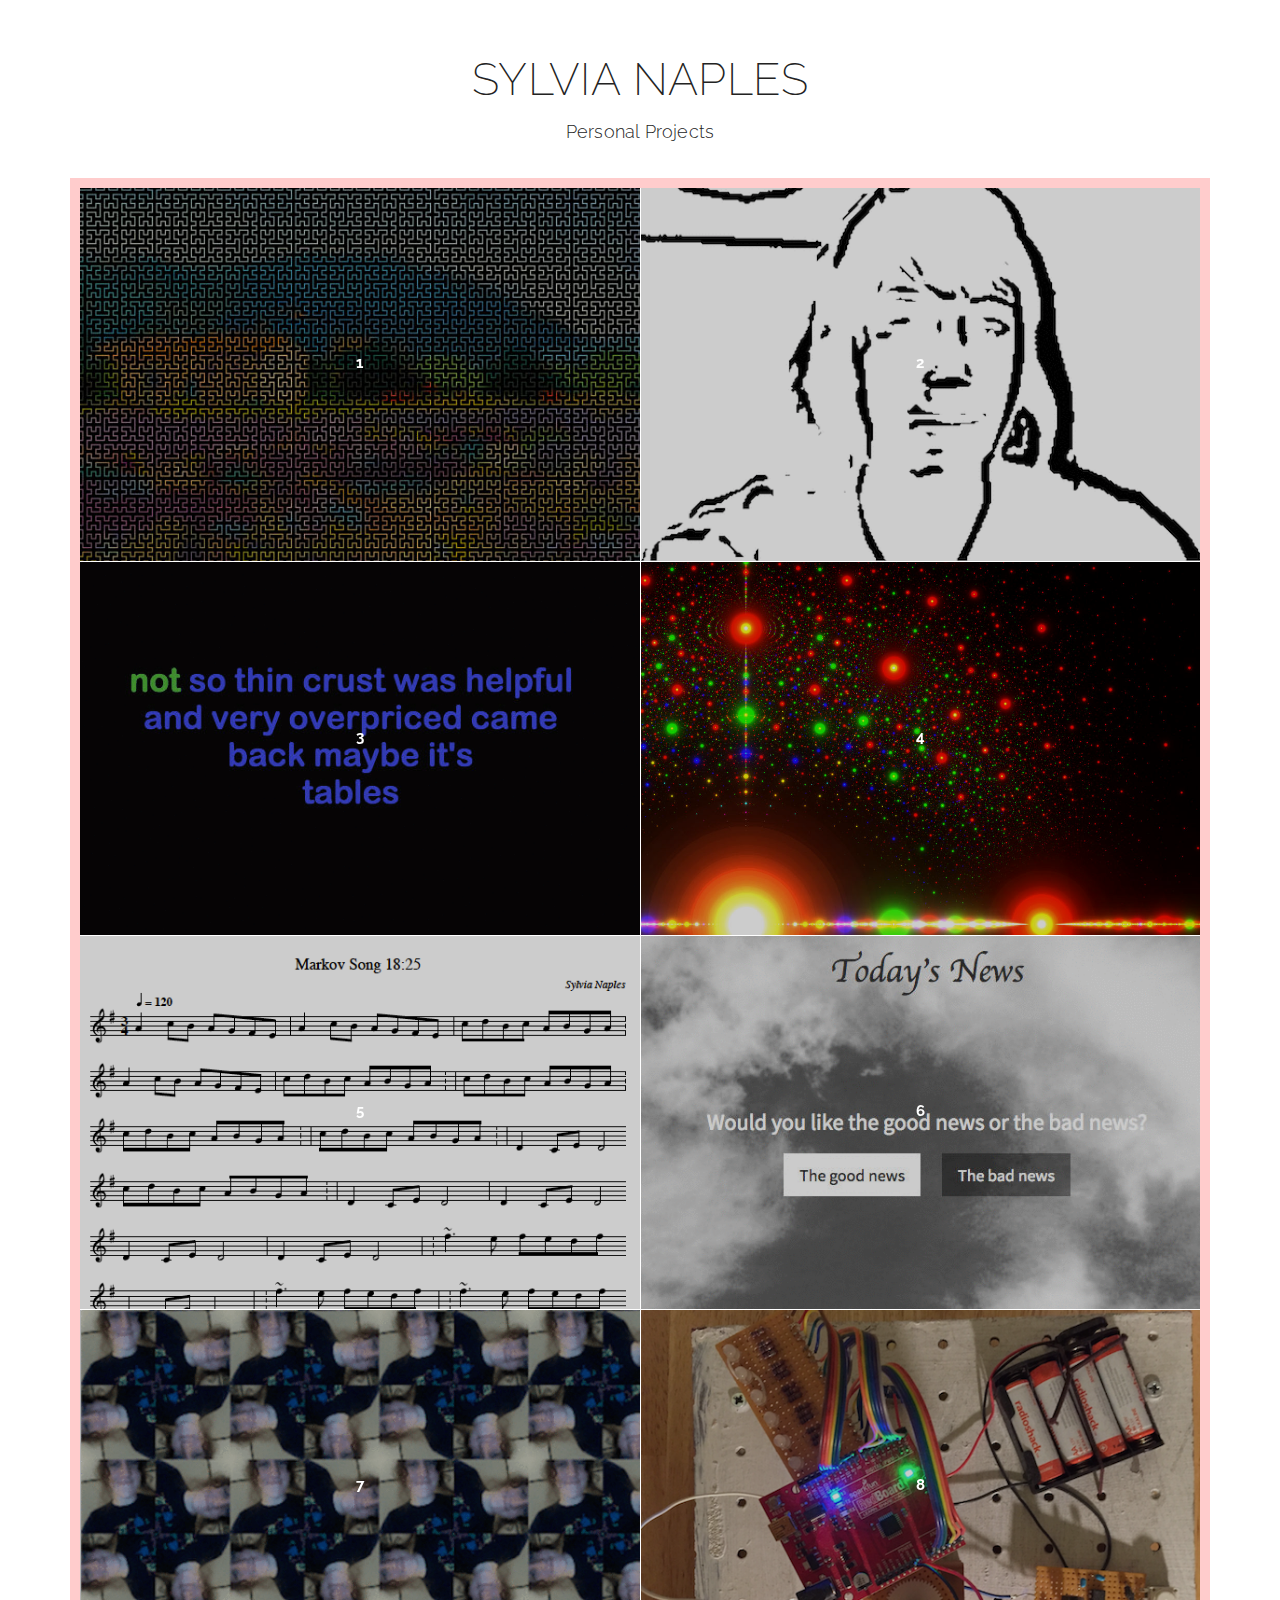
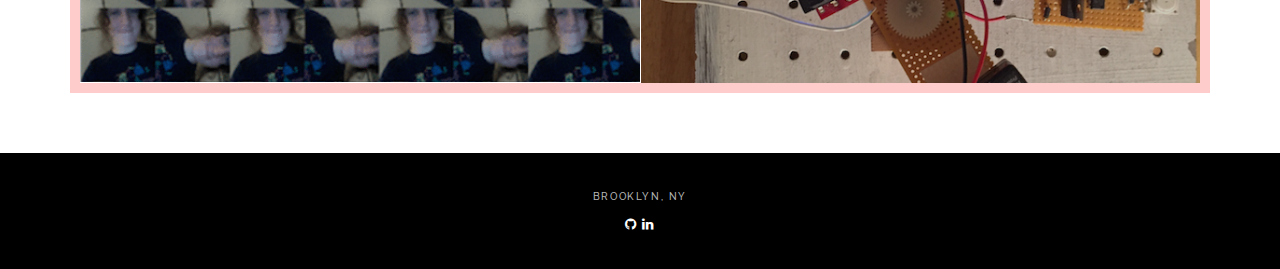
==== commit fce53dba: "added font awesome icons to footer" ====
--- a/index.html
+++ b/index.html
@@ -12,6 +12,7 @@
 		<!-- Bootstrap core CSS -->
 		<link href="css/bootstrap.min.css" rel="stylesheet">
 		<link rel="stylesheet" href="https://maxcdn.bootstrapcdn.com/font-awesome/4.4.0/css/font-awesome.min.css">
+
 		<!-- Custom styles for this template -->
 		<link href="css/style.css" rel="stylesheet">
 		<link href="css/custom.css" rel="stylesheet">
@@ -159,7 +160,10 @@
 		<footer>
 			<div class="container text-center">
 				<p>Brooklyn, NY</p>
-				<!-- <p> link to github, linkedin</p> -->
+				<p>
+					<a target="_blank" href="http://github.com/sylviawhoa"><i class="fa fa-github fa-lg"></i></a>
+					<a target="_blank" href="https://www.linkedin.com/in/sylvianaples"><i class="fa fa-linkedin fa-lg"></i></a>
+				</p>
 			</div>
 		</footer>
 
@@ -176,13 +180,12 @@
 						<div class="modal-works"><span>Javascript</span><span>Hackathon</span></div>
 						<p>By Sylvia Naples and <a target="_blank" href = "http://www.jasonsigal.cc/" > Jason Sigal </a> for NYU ITP's Stupid Hackathon</p>
 						<p>
-						The goal of this Hackathon was to make things with no value. We decided to write a program that would load images slowly. The image loads with a fractal space-filling curve called the <a href = "https://en.wikipedia.org/wiki/Hilbert_curve"> Hilbert curve</a>. Because of it's fractal nature, the percent loaded will get closer and closer to 100; however, to load the image completely would take infinite time.</p>
-						<p>
-							I wrote the program for the Hilbert curve in JavaScript using nothing but loops and recursion.
+						Everyone wants faster internet, faster data -- for the Stupid Hackathon, we decided to slow things down, significantly. Using our site, <a href = "http://sylviawhoa.github.io/slowder/"> SLOWDER: The Slow Image Loader</a>, you can load any image in infinite time.
 						</p>
-						<p> To load your own image into slowder, check out our <a href = "http://sylviawhoa.github.io/slowder/"> Slowder</a> page. (Currently only works in Google Chrome).
+						<p>The image loads with a fractal space-filling curve called the <a href = "https://en.wikipedia.org/wiki/Hilbert_curve"> Hilbert curve</a>. Because of it's fractal nature, the percent loaded will get closer and closer to 100; however, to load the image completely would take forever.</p>
+						<p>The Hilbert curve is written in JavaScript using only some carefully constructed for loops. 
 						</p>
-						<p>Checkout the project on <a href="https://github.com/sylviawhoa/slowder">github</a>.</p>
+						<p>Check out the project on <a href="https://github.com/sylviawhoa/slowder">github</a>, or try loading you own image into <a href = "http://sylviawhoa.github.io/slowder/"> Slowder</a> (Currently only works in Google Chrome).</p>
 					</div>
 					<div class="modal-footer">
 						<button type="button" class="btn btn-default" data-dismiss="modal">Close</button>
@@ -221,103 +224,103 @@
 						<h4 class="modal-title" id="Modal-label-3"><a href = "https://github.com/sylviawhoa/lyric-gen"> YELP Karaoke </a></h4>
 					</div>
 					<div class="modal-body">
-						<div class="modal-works"><span>Hackathon</span><span>Spotify</span><span>Markov Chain</span><span>NLP</span></div>
-						<p>By Sylvia Naples and <a target="_blank" href = "http://www.jasonsigal.cc/" > Jason Sigal </a> for Monthly Music Hackathon at Spotify NYC</p> 
+						<div class="modal-works"><span>Hackathon</span><span>Markov Chain</span><span>NLP</span></div>
+						<p>By Sylvia Naples and <a target="_blank" href="http://www.jasonsigal.cc/" > Jason Sigal </a> for Monthly Music Hackathon at Spotify NYC</p> 
 						<p>Our code uses a <a href = "https://en.wikipedia.org/wiki/Markov_chain"> Markov Chain </a> to generate new lyrics to a given song from a large text file.
-						Given the lyrics to a song, new lyrics are generated with the same syllabic count so that the song can be sung using the new lyrics. We used <a href="https://www.yelp.com/dataset_challenge/" target="_blank">Yelp reviews</a> to generate the lyrics but any large text file could be substituted.</p>
-
-						<p>Example output:</p>
-						<div class = "modal-container">
-							<div class="row">
-								<div class="col-sm-6">Patti Smith's Lyrics to "Because the Night"</div>
-								<div class="col-sm-6">Markov Generated lyrics to "Because the Night"</div>
-							</div>
+						Given the lyrics to any song, new lyrics are generated with the same syllabic count so that the new song can be substituted for a Karaoke performance. We used <a href="https://www.yelp.com/dataset_challenge/" target="_blank">Yelp reviews</a> to generate the lyrics but any large text file could be substituted.</p>
+
+						<p>Example output for <a href="https://www.youtube.com/watch?v=YnvXgwXQMYY" target="_blank">Because the Night</a>:</p>
+						<div class = "modal-container container">
 							<div class="row">
 								<div class="col-sm-6">
-									<div class = "textboxn">
-										<br>
-										Take me now baby here as I am<br>
-										Pull me close, try and understand<br>
-										Desire is hunger is the fire I breathe<br>
-										Love is a banquet on which we feed<br><br>
-
-										Come on now try and understand<br>
-										The way I feel when I'm in your hands<br>
-										Take my hand come undercover<br>
-										They can't hurt you now,<br>
-										Can't hurt you now, can't hurt you now<br>
-										Because the night belongs to lovers<br>
-										Because the night belongs to lust<br>
-										Because the night belongs to lovers<br>
-										Because the night belongs to us<br><br>
-
-										Have I doubt when I'm alone<br>
-										Love is a ring, the telephone<br>
-										Love is an angel disguised as lust<br>
-										Here in our bed until the morning comes<br>
-										Come on now try and understand<br>
-										The way I feel under your command<br>
-										Take my hand as the sun descends<br>
-										They can't touch you now,<br>
-										Can't touch you now, can't touch you now<br>
-										Because the night belongs to lovers ...<br><br>
-
-										With love we sleep<br>
-										With doubt the vicious circle<br>
-										Turn and burns<br>
-										Without you I cannot live<br>
-										Forgive, the yearning burning<br>
-										I believe it's time, too real to feel<br>
-										So touch me now, touch me now, touch me now<br>
-										Because the night belongs to lovers ...<br><br>
-
-										Because tonight there are two lovers<br>
-										If we believe in the night we trust<br>
-										Because tonight there are two lovers ...<br><br>
+									<div class="row indent15">Patti Smith's Lyrics</div>
+									<div class="row">
+										<div class = "textboxn">
+											Take me now baby here as I am<br>
+											Pull me close, try and understand<br>
+											Desire is hunger is the fire I breathe<br>
+											Love is a banquet on which we feed<br><br>
+
+											Come on now try and understand<br>
+											The way I feel when I'm in your hands<br>
+											Take my hand come undercover<br>
+											They can't hurt you now,<br>
+											Can't hurt you now, can't hurt you now<br>
+											Because the night belongs to lovers<br>
+											Because the night belongs to lust<br>
+											Because the night belongs to lovers<br>
+											Because the night belongs to us<br><br>
+
+											Have I doubt when I'm alone<br>
+											Love is a ring, the telephone<br>
+											Love is an angel disguised as lust<br>
+											Here in our bed until the morning comes<br>
+											Come on now try and understand<br>
+											The way I feel under your command<br>
+											Take my hand as the sun descends<br>
+											They can't touch you now,<br>
+											Can't touch you now, can't touch you now<br>
+											Because the night belongs to lovers ...<br><br>
+
+											With love we sleep<br>
+											With doubt the vicious circle<br>
+											Turn and burns<br>
+											Without you I cannot live<br>
+											Forgive, the yearning burning<br>
+											I believe it's time, too real to feel<br>
+											So touch me now, touch me now, touch me now<br>
+											Because the night belongs to lovers ...<br><br>
+
+											Because tonight there are two lovers<br>
+											If we believe in the night we trust<br>
+											Because tonight there are two lovers ...<br><br>
+										</div> 
+										<br><br> 
 									</div> 
-									<br><br> 
-								</div> 
+								</div>
 								<div class="col-sm-6">
-									<div class = "textboxn">
-										<br>
-										THAT THE EMPLOYEES HE DIDN'T HAVE<br>
-										CARE OF THE LOUD SOME CHEAP BUT AT<br>
-										IS NEARBY TOWN AND TAKE OUR WAITRESS WAS STUFFED<br>
-										IN COMPARISON TO BE SEATED<br><br>
-
-										IN THE BAR WASN'T EVEN THAT<br>
-										FRIDAY DURING THE DESCRIPTIONS ALL<br>
-										RECENT SALES BUT OUR CREDIT<br>
-										HAVE ENOUGH TO STOP<br>
-										BECAUSE THE OTHER THAN INCOMPETENT<br>
-										DREAM I WILL RETURN HOME I CALLED THE<br>
-										SERVICE GOLFERS IN THE BOYFRIEND<br>
-										ARE JUST OK BECAUSE WE GO BACK<br>
-										TEA BUT DID BLENDED DRINKS I'VE EATEN<br><br>
-
-										TREATS ARE GREAT ARE NOT HONOR<br>
-										AS TOILETRIES AND ONE OF GOING<br>
-										BECAUSE MUCH ENTHUSIASM ABOUT<br>
-										BY AND WERE STAFFED WITH GOOD TO PURCHASE MACHINES<br>
-										TAILOR AS AN ITALIAN FOOD<br>
-										NOT SO THIN CRUST WAS HELPFUL AND VERY<br>
-										OVERPRICED CAME BACK MAYBE IT'S<br>
-										TABLES IT ALL IT<br>
-										BACK FOR THE BAR WONDERFUL JOB<br>
-										OTHER SIGNS HE TOLD I DO IT WAS<br><br>
-
-										EVEN HAVE ANY<br>
-										WHICH WAS OVERCOOKED AND DUTIES<br>
-										HAD GREAT AND<br>
-										AND HIGHLY GOTTEN A DRINK<br>
-										TORTILLA SOUP AND THE ONLY<br>
-										HISTORIC BUILDING AND KNOWS THAT I<br>
-										WHITE RICE NOODLES WERE SUFFICIENT TO ORDER<br>
-										IT'S THE FOR IT IS A BUT WAY I<br><br>
-
-										SOMETHING NEW SLIDE DOWN SOUTH HILLS HANDS AND<br>
-										BUT THE TIKI THING THAT BEING THERE<br>
-										AND EXCITING FOR A NICE STAFF WORKING<br><br>
+									<div class="row indent15">Markov Generated Lyrics</div>
+									<div class="row">
+										<div class = "textboxn">
+											That the employees he didn't have<br>
+											Care of the loud some cheap but at<br>
+											Is nearby town and take our waitress was stuffed<br>
+											In comparison to be seated<br><br>
+
+											In the bar wasn't even that<br>
+											Friday during the descriptions all<br>
+											Recent sales but our credit<br>
+											Have enough to stop<br>
+											Because the other than incompetent<br>
+											Dream i will return home i called the<br>
+											Service golfers in the boyfriend<br>
+											Are just ok because we go back<br>
+											Tea but did blended drinks i've eaten<br><br>
+
+											Treats are great are not honor<br>
+											As toiletries and one of going<br>
+											Because much enthusiasm about<br>
+											By and were staffed with good to purchase machines<br>
+											Tailor as an italian food<br>
+											Not so thin crust was helpful and very<br>
+											Overpriced came back maybe it's<br>
+											Tables it all it<br>
+											Back for the bar wonderful job<br>
+											Other signs he told i do it was<br><br>
+
+											Even have any<br>
+											Which was overcooked and duties<br>
+											Had great and<br>
+											And highly gotten a drink<br>
+											Tortilla soup and the only<br>
+											Historic building and knows that i<br>
+											White rice noodles were sufficient to order<br>
+											It's the for it is a but way i<br><br>
+
+											Something new slide down south hills hands and<br>
+											But the tiki thing that being there<br>
+											And exciting for a nice staff working<br><br>
+										</div>
 									</div>
 								</div>
 							</div>
@@ -420,13 +423,12 @@
 						<h4 class="modal-title" id="Modal-label-6">Good News / Bad News</h4>
 					</div>
 					<div class="modal-body">
-						<img src="images/goodnews.jpg" alt="img01" class="img-responsive" />
+						<img src="images/gnbn2.gif" alt="img01" class="img-responsive" />
 						<div class="modal-works"><span>API</span><span>Sentiment Analysis</span><span>NLP</span></div>
 						<p>Using Sentiment Analysis on News</p>
 						<p>
-						Want the good news? By selecting good news, you'll see only articles with a sentiment score of over .8. The bad news? Below -.8. All articles are fetched several times a day using the Alchemy API.
+						Want the good news? By selecting "good news", you'll see only the recent articles with the highest sentiment scores. The bad news? The recent articles with the lowest sentiment scores. All articles are fetched several times a day using the <a href="https://www.ibm.com/watson/developercloud/doc/alchemydata-news/">AlchemyData News API</a>.
 						</p>
-						<!-- url to site -->
 					</div>
 					<div class="modal-footer">
 						<button type="button" class="btn btn-default" data-dismiss="modal">Close</button>
@@ -471,7 +473,7 @@
 						<p>An implementation of Persistence of Vision from Simon Monk's <br>
 						<a href = "http://www.dangerouslymad.com/projects/chapter-8-persistence-of-vision"> 15 Dangerously Mad Projects for the Evil Genius</a></p>
 
-					<div class="modal-container">
+					<div class="modal-container container">
 						<div class="row">
 							<img src="images/povproject.jpg" class="img-responsive">
 							<p>The completed Persistence of Vision board</p>
@@ -490,8 +492,7 @@
 						</div>
 					</div>
 
-					</div>
-
+					</div
 					<div class="modal-footer">
 						<button type="button" class="btn btn-default" data-dismiss="modal">Close</button>
 					</div>
@@ -507,5 +508,16 @@
 		<script src="js/bootstrap.min.js"></script>
 		<script src="js/SmoothScroll.js"></script>
 		<script src="js/theme-scripts.js"></script>
+
+		<script>
+			(function(i,s,o,g,r,a,m){i['GoogleAnalyticsObject']=r;i[r]=i[r]||function(){
+			(i[r].q=i[r].q||[]).push(arguments)},i[r].l=1*new Date();a=s.createElement(o),
+			m=s.getElementsByTagName(o)[0];a.async=1;a.src=g;m.parentNode.insertBefore(a,m)
+			})(window,document,'script','https://www.google-analytics.com/analytics.js','ga');
+
+			ga('create', 'UA-92077721-1', 'auto');
+			ga('send', 'pageview');
+
+		</script>
 	</body>
 </html>--- a/css/style.css
+++ b/css/style.css
@@ -44,20 +44,20 @@
 }
 
 a:hover, a:focus, a:active, a.active {
-    color: #fec503;
+	color: #fec503;
 }
 a, a:hover, a:focus, a:active, a.active {
-    outline: 0;
+	outline: 0;
 }
 
 ::selection {
-    text-shadow: none;
-    background: #fed136;
+	text-shadow: none;
+	background: #fed136;
 }
 
 @media (min-width: 768px) {
 	section {
-	    padding: 150px 0;
+		padding: 150px 0;
 	}
 }
 
@@ -70,8 +70,8 @@
 --------------------*/
 
 .row-0-gutter {
-    margin-left: -13px;
-    margin-right: -13px;
+	margin-left: -13px;
+	margin-right: -13px;
 }
 
 .col-0-gutter {
@@ -89,7 +89,7 @@
 }
 .navbar-default .navbar-brand {
 	color: #fff;
-    padding: 5px;
+	padding: 5px;
 }
 .navbar-default .navbar-brand:hover,.navbar-default .navbar-brand:focus,.navbar-default .navbar-brand:active,.navbar-default .navbar-brand.active {
 	color: #fec503
@@ -108,16 +108,16 @@
 	background-color: #fed136
 }
 .navbar-default .nav li a {
-    font-family: "Roboto",sans-serif;
-    text-transform: uppercase;
-    font-size: 13px;
-    font-weight: 400;
-    letter-spacing: 2px;
-    color: #000;
-    border-bottom: 1px solid;
-    border-color: #000;
-    margin: 10px 15px;
-    padding: 0 0 2px 0;
+	font-family: "Roboto",sans-serif;
+	text-transform: uppercase;
+	font-size: 13px;
+	font-weight: 400;
+	letter-spacing: 2px;
+	color: #000;
+	border-bottom: 1px solid;
+	border-color: #000;
+	margin: 10px 15px;
+	padding: 0 0 2px 0;
 }
 
 .navbar-default .nav li a:hover,.navbar-default .nav li a:focus {
@@ -140,7 +140,7 @@
 	{
 		background-color: transparent;
 		padding: 40px 0 0px;
-    	-webkit-transition:padding .3s;
+		-webkit-transition:padding .3s;
 		-moz-transition:padding .3s;
 		transition:padding .3s;
 		border:0
@@ -150,7 +150,7 @@
 		-webkit-transition:all .3s;
 		-moz-transition:all .3s;
 		transition:all .3s
-        padding: 0px;
+		padding: 0px;
 	}
 	.navbar-default .navbar-nav>.active>a {
 		border-radius: 3px
@@ -159,10 +159,10 @@
 		background-color: #222;
 		padding: 10px 0
 	}
-    .navbar-nav>li>a {
-        padding-top: 15px;
-        padding-bottom: 4px;
-    }
+	.navbar-nav>li>a {
+		padding-top: 15px;
+		padding-bottom: 4px;
+	}
 }
 
 /*--------------------
@@ -186,7 +186,7 @@
 }
 
 .mz-module .section-title {
-    padding: 40px 0;
+	padding: 40px 0;
 }
 
 /*--------------------
@@ -194,7 +194,7 @@
 --------------------*/
 
 .mz-about-container {
-    padding: 0 50px;
+	padding: 0 50px;
 }
 
 .mz-module-about {
@@ -202,21 +202,21 @@
 }
 
 .mz-about-default {
-    background-color: #252525;
+	background-color: #252525;
 }
 
 .mz-about-dark {
-    background-color: #2B2B2B;
+	background-color: #2B2B2B;
 }
 
 .mz-module-about h3 {
 font-weight: 700;
-    font-size: 13px;
-    text-transform: uppercase;
-    color: #FFFFFF;
-    letter-spacing: 2px;
-    margin-bottom: 30px;
-    }
+	font-size: 13px;
+	text-transform: uppercase;
+	color: #FFFFFF;
+	letter-spacing: 2px;
+	margin-bottom: 30px;
+	}
 
 .mz-module-about p {
 	font-size: 14px;
@@ -237,50 +237,50 @@
 --------------------*/
 
 .skills-text h2 {
-    margin: 0 0 30px;
+	margin: 0 0 30px;
 }
 
 .skillbar-item {
-    margin-bottom: 30px;    
+	margin-bottom: 30px;    
 }
 
 .skillbar-item:last-child {
-    margin-bottom: 60px;    
+	margin-bottom: 60px;    
 }
 
 .skillbar {
-    position: relative;
-    display: block;
-    width: 100%;
+	position: relative;
+	display: block;
+	width: 100%;
 }
 
 .skillbar-bar {
-    display: block;
-    background-color: #FFFFFF;
-    height: 10px;
-    width: 100%;
-    border: 1px solid #D8D8D8;
-    border-radius: 10px;
+	display: block;
+	background-color: #FFFFFF;
+	height: 10px;
+	width: 100%;
+	border: 1px solid #D8D8D8;
+	border-radius: 10px;
 }
 
 .skillbar h3 {
-    font-weight: 600;
-    font-size: 13px;
-    text-transform: uppercase;
-    color: #3A3A3A;
-    letter-spacing: 2px;    
-    margin: 0;
-    padding: 0 0 12px 0;
+	font-weight: 600;
+	font-size: 13px;
+	text-transform: uppercase;
+	color: #3A3A3A;
+	letter-spacing: 2px;    
+	margin: 0;
+	padding: 0 0 12px 0;
 }
 
 .skillbar-percent {
-    color: #fff;
-    background-color: #B91919;
-    float: left;
-    height: 4px;
-    margin: 2px 0;
-    border-radius: 10px;
-    border: 1px solid #B91919;
+	color: #fff;
+	background-color: #B91919;
+	float: left;
+	height: 4px;
+	margin: 2px 0;
+	border-radius: 10px;
+	border: 1px solid #B91919;
 }
 
 /*--------------------
@@ -289,34 +289,34 @@
 
 figure {
 	position: relative;
-    overflow: hidden;
-    margin: 0 1px 1px 0;
-    background: #726FB9;
-    text-align: center;
-    cursor: pointer;	
+	overflow: hidden;
+	margin: 0 1px 1px 0;
+	background: #726FB9;
+	text-align: center;
+	cursor: pointer;	
 }
 
 figcaption {
-    position: absolute;
-    top: 0;
-    left: 0;
-    width: 100%;
-    height: 100%;	
+	position: absolute;
+	top: 0;
+	left: 0;
+	width: 100%;
+	height: 100%;	
 }
 
 .ot-portfolio-item figure figcaption > a {
-    z-index: 1000;
-    text-indent: 200%;
-    white-space: nowrap;
-    font-size: 0;
-    opacity: 0;
+	z-index: 1000;
+	text-indent: 200%;
+	white-space: nowrap;
+	font-size: 0;
+	opacity: 0;
 }
 .ot-portfolio-item figure figcaption, .ot-portfolio-item figure figcaption > a {
-    position: absolute;
-    top: 0;
-    left: 0;
-    width: 100%;
-    height: 100%;
+	position: absolute;
+	top: 0;
+	left: 0;
+	width: 100%;
+	height: 100%;
 }
 
 figure.effect-bubba {
@@ -362,10 +362,10 @@
 }
 
 figure.effect-bubba h2 {
-    color: #fff;
-    font-size: 15px;
-    font-weight: 700;
-    text-transform: uppercase;
+	color: #fff;
+	font-size: 15px;
+	font-weight: 700;
+	text-transform: uppercase;
 	padding-top: 30%;
 	-webkit-transition: -webkit-transform 0.35s;
 	transition: transform 0.35s;
@@ -374,9 +374,9 @@
 }
 
 figure.effect-bubba p {
-    color: #fff;
-    font-size: 13px;
-    font-weight: 500;
+	color: #fff;
+	font-size: 13px;
+	font-weight: 500;
 	padding: 20px 2.5em;
 	opacity: 0;
 	-webkit-transition: opacity 0.35s, -webkit-transform 0.35s;
@@ -404,7 +404,7 @@
 --------------------*/
 
 .light-bg {
-    background: #f1f1f1;
+	background: #f1f1f1;
 }
 
 /*--------------------
@@ -437,22 +437,22 @@
 --------------------*/
 
 .team-item {
-    text-align: center;
-    background-color: #F5F5F5;
+	text-align: center;
+	background-color: #F5F5F5;
 }
 
 .team-item h3 {
 font-size: 25px;
-    font-weight: 300;
-    margin: 30px 0 20px;
-    text-transform: uppercase;
+	font-weight: 300;
+	margin: 30px 0 20px;
+	text-transform: uppercase;
 }
 
 .team-item .team-position {
 color: #565656;
-    font-size: 12px;
-    text-transform: uppercase;
-    font-weight: 500;
+	font-size: 12px;
+	text-transform: uppercase;
+	font-weight: 500;
 }
 
 .team-item p {
@@ -468,8 +468,8 @@
 --------------------*/
 
 section#contact form {
-    width: 60%;
-    margin: 15px auto;
+	width: 60%;
+	margin: 15px auto;
 }
 
 section#contact.form-group {
@@ -477,29 +477,29 @@
 }
 
 section#contact .form-group input, section#contact .form-group textarea {
-    padding: 15px;
-    border: 1px solid #BBBBBB;
-    border-radius: 0;
-    -webkit-box-shadow: inset 0 1px 1px rgba(0,0,0,.075);
-    box-shadow: inset 0 0px 0px rgba(0,0,0,.075);
-    font-size: 13px;
+	padding: 15px;
+	border: 1px solid #BBBBBB;
+	border-radius: 0;
+	-webkit-box-shadow: inset 0 1px 1px rgba(0,0,0,.075);
+	box-shadow: inset 0 0px 0px rgba(0,0,0,.075);
+	font-size: 13px;
 }
 
 .contact h3 {
-    margin-bottom: 30px;
+	margin-bottom: 30px;
 }
 
 .contact p {
-    font-size: 13px;
+	font-size: 13px;
 }
 
 .contact .day {
-    display: inline-block;
-    width: 80px;
+	display: inline-block;
+	width: 80px;
 }
 
 .contact i {
-    margin-right: 5px;
+	margin-right: 5px;
 }
 
 /*--------------------
@@ -507,28 +507,28 @@
 --------------------*/
 
 footer {
-    padding: 30px;
-    background-color: #000;    
+	padding: 30px;
+	background-color: #000;    
 }
 
 footer p {
-    color: #B7B7B7;
-    margin: 0;
-    font-size: 10px;
-    text-transform: uppercase;
-    font-weight: 500;
-    letter-spacing: 1.6px;
+	color: #B7B7B7;
+	margin: 0;
+	font-size: 10px;
+	text-transform: uppercase;
+	font-weight: 500;
+	letter-spacing: 1.6px;
 }
 
 footer p a {
-    color: #fff;
+	color: #fff;
 }
 
 footer p a span {
-    color: #FF9F46;
-    font-size: 10px;
-    letter-spacing: 1px;
-    font-weight: 700;
+	color: #FF9F46;
+	font-size: 10px;
+	letter-spacing: 1px;
+	font-weight: 700;
 }
 
 /*--------------------
@@ -556,18 +556,19 @@
 }
 
 .modal-works {
-font-size: 11px;
-    letter-spacing: 1px;
-    text-transform: uppercase;
-    font-weight: 500;
-    color: #fff;
-    margin: 25px 20px;
+	font-size: 11px;
+	letter-spacing: 1px;
+	text-transform: uppercase;
+	font-weight: 500;
+	color: #fff;
+	margin: 25px 20px;
 }
 
 .modal-works span {
 	background-color: #FED136;
-    margin-right: 15px;
-    padding: 5px 10px;
+	margin-right: 15px;
+	padding: 5px 10px;
+	line-height: 30px;
 }
 
 /*--------------------
@@ -575,97 +576,97 @@
 --------------------*/
 
 .btn-xl:hover, .btn-xl:focus, .btn-xl:active, .btn-xl.active, .open .dropdown-toggle.btn-xl {
-    color: #fff;
-    background-color: #fec503;
-    border-color: #f6bf01;
+	color: #fff;
+	background-color: #fec503;
+	border-color: #f6bf01;
 }
 
 .btn:hover, .btn:focus, .btn:active, .btn.active, .open .dropdown-toggle.btn {
-    color: #fff;
-    background-color: #fec503;
-    border-color: #f6bf01;
+	color: #fff;
+	background-color: #fec503;
+	border-color: #f6bf01;
 }
 
 .btn {
-    display: inline-block;
-    padding: 8px 20px;
-    margin-bottom: 0;
-    font-size: 14px;
-    font-weight: 400;
-    line-height: 1.42857143;
-    text-align: center;
-    white-space: nowrap;
-    vertical-align: middle;
-    -ms-touch-action: manipulation;
-    touch-action: manipulation;
-    cursor: pointer;
-    -webkit-user-select: none;
-    -moz-user-select: none;
-    -ms-user-select: none;
-    user-select: none;
-    background-image: none;
-    border: 1px solid transparent;
-    border-radius: 4px;
+	display: inline-block;
+	padding: 8px 20px;
+	margin-bottom: 0;
+	font-size: 14px;
+	font-weight: 400;
+	line-height: 1.42857143;
+	text-align: center;
+	white-space: nowrap;
+	vertical-align: middle;
+	-ms-touch-action: manipulation;
+	touch-action: manipulation;
+	cursor: pointer;
+	-webkit-user-select: none;
+	-moz-user-select: none;
+	-ms-user-select: none;
+	user-select: none;
+	background-image: none;
+	border: 1px solid transparent;
+	border-radius: 4px;
 }
 
 .btn-xl {
-    color: #fff;
-     background-color: #726FB9;
-    border-color: #726FB9;
-    font-family: "Robot",sans-serif;
-    text-transform: uppercase;
-    font-weight: 700;
-    border-radius: 3px;
-    font-size: 18px;
-    padding: 20px 40px;
+	color: #fff;
+	 background-color: #726FB9;
+	border-color: #726FB9;
+	font-family: "Robot",sans-serif;
+	text-transform: uppercase;
+	font-weight: 700;
+	border-radius: 3px;
+	font-size: 18px;
+	padding: 20px 40px;
 }
 
 /* Back to top button
 ---------------------------------- */
 #back-top {
-    position: fixed;
-    z-index: 1000;
-    bottom: 40px;
-    right: 50px;
+	position: fixed;
+	z-index: 1000;
+	bottom: 40px;
+	right: 50px;
 }
 #back-top a {
-    width: 60px;
-    height: 60px;
-    display: block;
-    text-align: center;
-    font: 11px/100% Arial, Helvetica, sans-serif;
-    text-transform: uppercase;
-    text-decoration: none;
-    color: #FFFFFF;
-    background: #A9A9B1;
-    /* background color transition */
-    -webkit-transition: 1s;
-    -moz-transition: 1s;
-    transition: 1s;
+	width: 60px;
+	height: 60px;
+	display: block;
+	text-align: center;
+	font: 11px/100% Arial, Helvetica, sans-serif;
+	text-transform: uppercase;
+	text-decoration: none;
+	color: #FFFFFF;
+	background: #A9A9B1;
+	/* background color transition */
+	-webkit-transition: 1s;
+	-moz-transition: 1s;
+	transition: 1s;
 }
 #back-top a:hover {
-    background: #fed136;
+	background: #fed136;
 }
 /* arrow icon (span tag) */
 #back-top i {
-    margin-top: 15px;
-    font-size: 28px;
+	margin-top: 15px;
+	font-size: 28px;
 }
 
 @media only screen
 and (min-width : 320px)
 and (max-width : 480px) {
 #back-top {
-    position: fixed;
-    bottom: 10px;
-    right: 30px;
+	position: fixed;
+	bottom: 10px;
+	right: 30px;
 }
 #back-top a {
-    width: 40px;
-    height: 40px;
+	width: 40px;
+	height: 40px;
 }
 #back-top i {
-    margin-top: 7px;
-    font-size: 20px;
-}
-}
+	margin-top: 7px;
+	font-size: 20px;
+}
+}
--- a/css/custom.css
+++ b/css/custom.css
@@ -20,22 +20,24 @@
 	margin: 5px 100px 30px 100px;
 }
 
-.textboxn{
+.textboxn {
+	margin: 15px;
 	background-color:#cce1e0;
 	/*color:#305c99;*/
-	padding-left:10px;
+	padding:10px;
 	font-size:12px;
 	max-width: 360px;
 }
 
+.indent15 {
+	margin-left: 15px;
+}
+
 .modal-container {
 	width: 95%;
-	margin-left:15px;
 }
 
-.pic-thumb {
-	
-}
+
 /*.thumb {
     margin-bottom: 30px;
     height: 300px;
